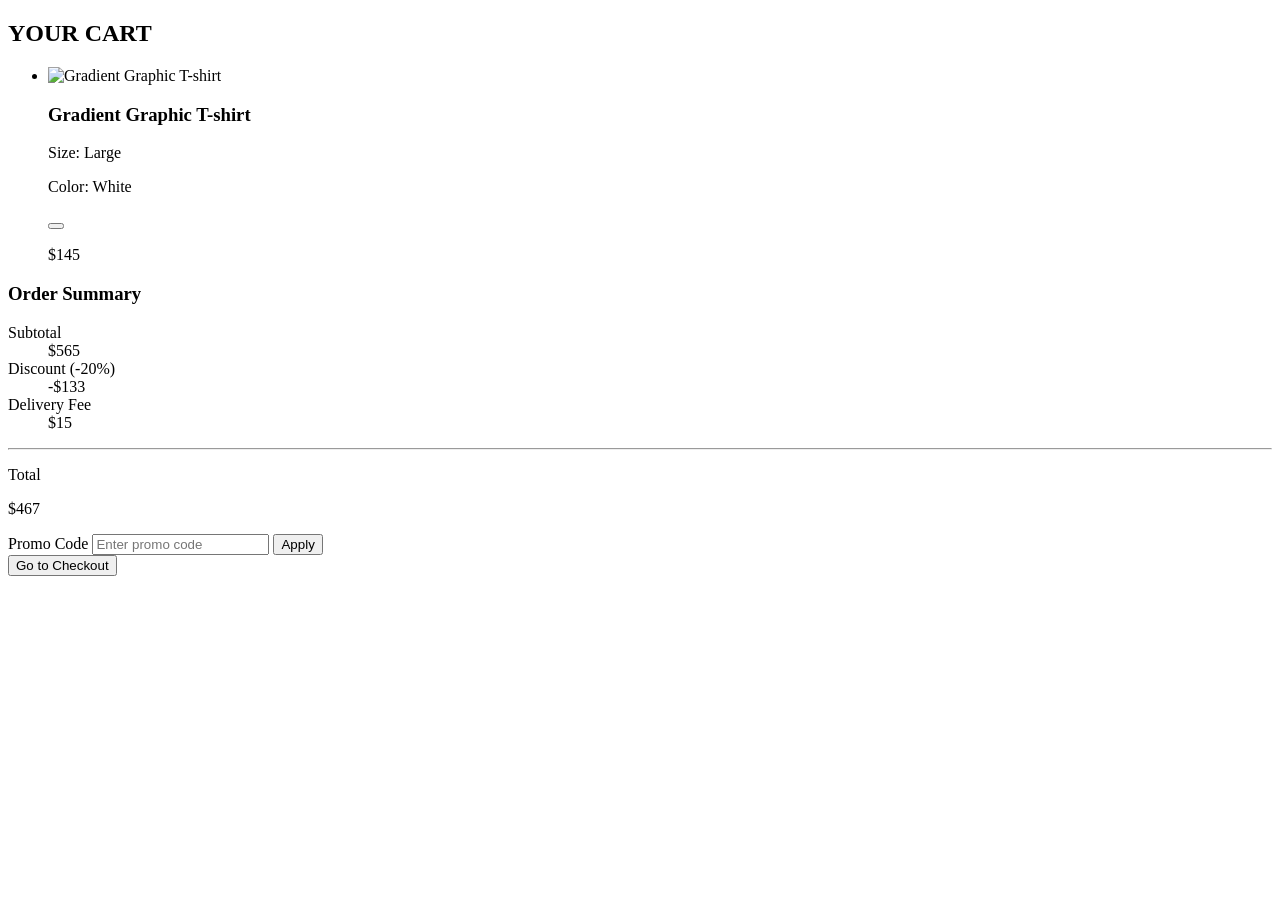
==== cart.html @ 32e9e0fa "first commit" ====
<!DOCTYPE html>
<html lang="en">
<head>
    <meta charset="UTF-8">
    <meta name="viewport" content="width=device-width, initial-scale=1.0">
    <title>Your Cart</title>
</head>

<body>
    <main>
        <h2>YOUR CART</h2>

        <div>
            <!-- Cart Items -->
            <ul>
                <li>
                    <img src="" alt="Gradient Graphic T-shirt">
                    <div>
                        <div>
                            <h3>Gradient Graphic T-shirt</h3>
                            <p>Size: Large</p>
                            <p>Color: White</p>
                        </div>
                        <button aria-label="Remove item">
                            <i class="bi bi-trash3-fill"></i>
                        </button>
                    </div>
                    <p>$145</p>
                </li>
            </ul>

            <!-- Order Summary -->
            <aside>
                <h3>Order Summary</h3>

                <dl>
                    <div>
                        <dt>Subtotal</dt>
                        <dd>$565</dd>
                    </div>
                    <div>
                        <dt>Discount (-20%)</dt>
                        <dd>-$133</dd>
                    </div>
                    <div>
                        <dt>Delivery Fee</dt>
                        <dd>$15</dd>
                    </div>
                </dl>

                <hr>

                <div>
                    <p>Total</p>
                    <p>$467</p>
                </div>

                <!-- Coupon -->
                <form>
                    <label for="coupon">Promo Code</label>
                    <input type="text" name="coupon" id="coupon" placeholder="Enter promo code">
                    <button type="submit">Apply</button>
                </form>

                <button>
                    Go to Checkout <i class="bi bi-arrow-right-short" aria-hidden="true"></i>
                </button>
            </aside>
        </div>
    </main>
</body>
</html>
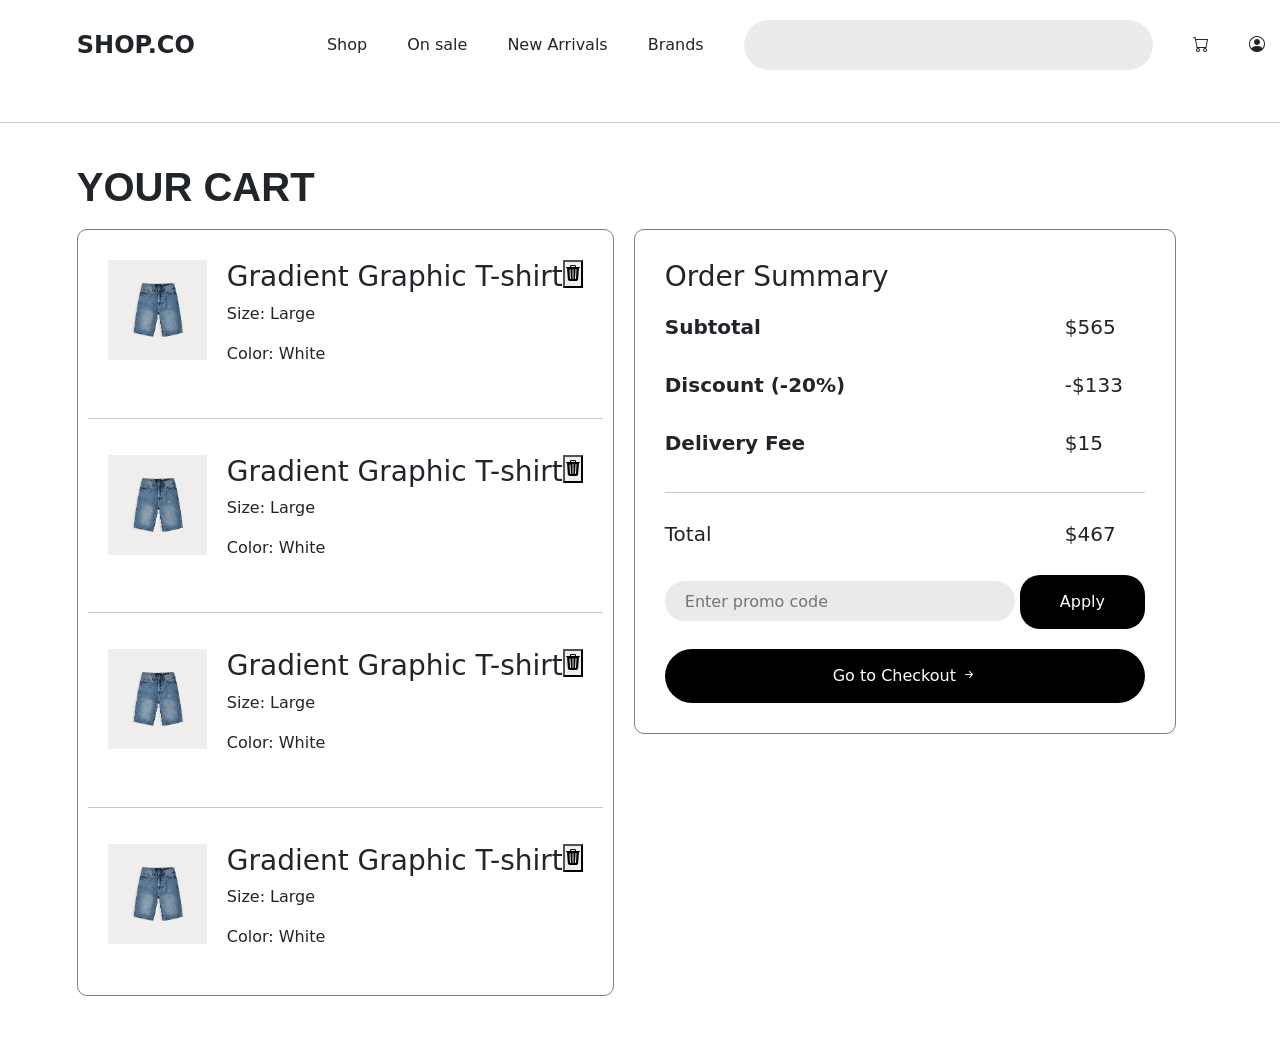
==== commit cdceb182: "Added css" ====
--- a/cart.html
+++ b/cart.html
@@ -3,70 +3,146 @@
 <head>
     <meta charset="UTF-8">
     <meta name="viewport" content="width=device-width, initial-scale=1.0">
-    <title>Your Cart</title>
+    <title>Hema-Store</title>
+    <link href="https://api.fontshare.com/v2/css?f[]=satoshi@900&display=swap" rel="stylesheet">
+    <link rel="stylesheet" href="https://cdn.jsdelivr.net/npm/bootstrap@5.3.3/dist/css/bootstrap.min.css">
+    <link rel="stylesheet" href="https://cdn.jsdelivr.net/npm/bootstrap-icons@1.13.1/font/bootstrap-icons.min.css">
+    <link rel="stylesheet" href="./styles/style.css">
+    <script src="./index.js" defer></script>
 </head>
+<body>
+    <header>
+        <nav>
+            <p>SHOP.CO<p>
+            <ul>
+                <li>Shop</li>
+                <li>On sale</li>
+                <li>New Arrivals</li>
+                <li>Brands</li>
+                <li><input type="search" name="" id="search"></li>
+                <li><i class="bi bi-cart" aria-label="Cart"></i></li>
+                <li><i class="bi bi-person-circle" aria-label="Account"></i></li>
+            </ul>
+        </nav>
+    </header>
 
-<body>
-    <main>
-        <h2>YOUR CART</h2>
+    <hr>
 
-        <div>
-            <!-- Cart Items -->
-            <ul>
-                <li>
-                    <img src="" alt="Gradient Graphic T-shirt">
-                    <div>
-                        <div>
-                            <h3>Gradient Graphic T-shirt</h3>
-                            <p>Size: Large</p>
-                            <p>Color: White</p>
+    <body>
+        <main class="cart-section">
+            <h2>YOUR CART</h2>
+
+            <div class="orders-info">
+                <ul class="orders">
+                    <li class="order-item">
+                        <img src="./assets/image 9.png" height="100px" alt="Gradient Graphic T-shirt">
+                        <div class="order-item-info">
+                            <div>
+                                <h3>Gradient Graphic T-shirt</h3>
+                                <p>Size: Large</p>
+                                <p>Color: White</p>
+                            </div>
+                            <div>
+                                <button aria-label="Remove item">
+                                    <i class="bi bi-trash3-fill"></i>
+                                </button>
+                            </div>
                         </div>
-                        <button aria-label="Remove item">
-                            <i class="bi bi-trash3-fill"></i>
+                    </li>
+
+                    <hr>
+
+                    <li class="order-item">
+                        <img src="./assets/image 9.png" height="100px" alt="Gradient Graphic T-shirt">
+                        <div class="order-item-info">
+                            <div>
+                                <h3>Gradient Graphic T-shirt</h3>
+                                <p>Size: Large</p>
+                                <p>Color: White</p>
+                            </div>
+                            <div>
+                                <button aria-label="Remove item">
+                                    <i class="bi bi-trash3-fill"></i>
+                                </button>
+                            </div>
+                        </div>
+                    </li>
+
+                    <hr>
+
+                    <li class="order-item">
+                        <img src="./assets/image 9.png" height="100px" alt="Gradient Graphic T-shirt">
+                        <div class="order-item-info">
+                            <div>
+                                <h3>Gradient Graphic T-shirt</h3>
+                                <p>Size: Large</p>
+                                <p>Color: White</p>
+                            </div>
+                            <div>
+                                <button aria-label="Remove item">
+                                    <i class="bi bi-trash3-fill"></i>
+                                </button>
+                            </div>
+                        </div>
+                    </li>
+
+                    <hr>
+
+                    <li class="order-item">
+                        <img src="./assets/image 9.png" height="100px" alt="Gradient Graphic T-shirt">
+                        <div class="order-item-info">
+                            <div>
+                                <h3>Gradient Graphic T-shirt</h3>
+                                <p>Size: Large</p>
+                                <p>Color: White</p>
+                            </div>
+                            <div>
+                                <button aria-label="Remove item">
+                                    <i class="bi bi-trash3-fill"></i>
+                                </button>
+                            </div>
+                        </div>
+                    </li>
+                </ul>
+
+                <aside>
+                    <div class="order-summary">
+                        <h3>Order Summary</h3>
+
+                        <dl>
+                            <div class="order-fee">
+                                <dt>Subtotal</dt>
+                                <dd>$565</dd>
+                            </div>
+                            <div class="order-fee">
+                                <dt>Discount (-20%)</dt>
+                                <dd>-$133</dd>
+                            </div>
+                            <div class="order-fee">
+                                <dt>Delivery Fee</dt>
+                                <dd>$15</dd>
+                            </div>
+                        </dl>
+
+                        <hr>
+
+                        <div class="order-fee">
+                            <p>Total</p>
+                            <p>$467</p>
+                        </div>
+
+                        <form class="promo-code-form">
+                            <label for="coupon" hidden>Promo Code</label>
+                            <input type="text" name="coupon" id="coupon" placeholder="Enter promo code">
+                            <button type="submit">Apply</button>
+                        </form>
+
+                        <button class="order-checkout">
+                            Go to Checkout <i class="bi bi-arrow-right-short" aria-hidden="true"></i>
                         </button>
                     </div>
-                    <p>$145</p>
-                </li>
-            </ul>
-
-            <!-- Order Summary -->
-            <aside>
-                <h3>Order Summary</h3>
-
-                <dl>
-                    <div>
-                        <dt>Subtotal</dt>
-                        <dd>$565</dd>
-                    </div>
-                    <div>
-                        <dt>Discount (-20%)</dt>
-                        <dd>-$133</dd>
-                    </div>
-                    <div>
-                        <dt>Delivery Fee</dt>
-                        <dd>$15</dd>
-                    </div>
-                </dl>
-
-                <hr>
-
-                <div>
-                    <p>Total</p>
-                    <p>$467</p>
-                </div>
-
-                <!-- Coupon -->
-                <form>
-                    <label for="coupon">Promo Code</label>
-                    <input type="text" name="coupon" id="coupon" placeholder="Enter promo code">
-                    <button type="submit">Apply</button>
-                </form>
-
-                <button>
-                    Go to Checkout <i class="bi bi-arrow-right-short" aria-hidden="true"></i>
-                </button>
-            </aside>
-        </div>
-    </main>
-</body>
+                </aside>
+            </div>
+        </main>
+    </body>
 </html>
--- a/styles/style.css
+++ b/styles/style.css
@@ -0,0 +1,723 @@
+*{
+    margin: 0px;
+    padding: 0px;
+    box-sizing: border-box;
+
+}
+
+li{
+    list-style: none;
+}
+
+a{
+    text-decoration: none;
+    color: #555;
+}
+
+a:hover{
+    text-decoration: underline;
+}
+
+.curve-edge{
+    border-radius: 10%;
+}
+
+header,.section-1, .section-2, .section-3{
+    padding-left: 6vw ;
+}
+
+nav p{
+    font-size: 1.5rem;
+    font-weight: bold;
+}
+
+nav{
+    padding: 20px 0px;
+    display: flex;
+    font-size: 1rem;
+    gap: 50px;
+    align-items: center;
+}
+
+nav ul{
+    list-style: none;
+    display: flex;
+    align-items: center;
+    gap: 40px;
+}
+
+nav a{
+    color: black;
+}
+
+nav input{
+    width: 32vw;
+    font-size: 1.2rem;
+    height: 50px;
+    padding: 0px 30px;
+    border-radius: 50px;
+    background-color: rgba(204, 204, 202, 0.4);
+    border: none;
+    outline: none;
+}
+
+nav input:focus{
+    background-color: white;
+    color: black;
+    border: 1px solid rgba(204, 204, 202, 0.4);;    
+}
+
+.section-1{
+    position: relative;  
+    background-image: url('../assets/Rectangle.png');;
+    background-size: cover;
+    background-position: center;
+    background-repeat: no-repeat;
+}
+
+.hero-iamge-star{
+    position: absolute;
+    top: 0px;
+    right: 0px;
+}
+
+h1{
+    font-size: 5rem;
+    width: 60vw;
+    font-weight: 1000;
+    line-height: 1;
+    margin-bottom: 20px;
+    letter-spacing: -3px;
+    padding-top: 70px;
+}
+
+h1,h2{
+      font-family: 'Satoshi', sans-serif;
+}
+
+.intro-p{
+    width: 600px;
+    font-size: 1.2rem;
+    color: #555;
+}
+
+.section-1 button{
+    cursor: pointer;
+    margin: 30px 0px;
+    padding: 17px 70px;
+    background-color: black;
+    color: white;
+    border-radius: 25px;
+    border: none;
+}
+
+.section-1 button:hover{
+    background-color: rgba(204, 204, 202, 0.4);
+    color: black;
+    transition: background-color 0.2s ease;
+}
+
+.hero-stats {
+    display: flex;
+    gap: 40px;
+    padding-top: 24px;
+    padding-bottom: 70px;
+}
+
+.hero-stats p {
+    font-size: 2rem;
+    font-weight: 900;
+}
+
+.hero-stats span {
+    font-size: 1rem;
+    color: #555;
+}
+
+.brands{
+    display: flex;
+    flex-wrap: wrap;
+    justify-content: center;
+    font-size: 3rem;
+    padding: 30px 0px;
+    background-color: black;
+    color: white;
+    gap: 100px;
+}
+
+.section-2, .section-3{
+    padding-right: 7rem;
+}
+
+.heading-2{
+    font-size: 2.5rem;
+    font-weight: 900;
+    text-align: center;
+    padding: 50px 0px 30px 0px;
+}
+
+.items{
+    cursor: pointer;
+    display: grid;
+    grid-template-columns: repeat(4, 1fr);
+    gap: 40px;
+}
+
+/* .translate-up:hover{
+    cursor: pointer;
+    background-color: red;
+} */
+
+.item:hover{
+    transform: translateY(-10px);
+    transition: transform 0.2s ease;
+}
+
+
+.item img{
+    padding: 20px;
+    background-color: rgba(204, 204, 202, 0.4);
+}
+
+.item p{
+    padding-top: 10px;
+    font-size: 1.3rem;
+    font-weight: 550;
+}
+
+.view-all-btn, .view-all-review-btn{
+    display: flex;
+    justify-content: center;
+    padding-top: 30px;
+}
+
+.view-all-btn button, .view-all-review-btn button{
+    cursor: pointer;
+    padding: 15px 40px;
+    border: 1px solid rgba(204, 204, 202, 0.4);
+    border-radius: 30px;
+}
+
+.view-all-btn button:hover{
+    background-color: transparent;
+}
+
+.section-4{
+    background-color: rgba(204, 204, 202, 0.4);
+    border-radius: 20px;
+    padding: 30px 50px 50px 50px;
+}
+
+.dress-style-grid{
+    display: grid;
+    grid-template-columns: repeat(3, 1fr);
+    gap: 3rem;
+    overflow: hidden;
+}
+
+.dress-style-grid div img{
+    border-radius: 20px;
+    border: none;
+}
+
+.dress-style-grid div:nth-of-type(1){
+    grid-column: 1/2;
+}
+
+.dress-style-grid div:nth-of-type(2){
+    grid-column: 2/4;
+    grid-row: 1/2;
+}
+
+.dress-style-grid div:nth-of-type(3){
+    grid-column: 1/4;
+    grid-row: 2/3;    
+}
+
+.dress-style-grid div:nth-of-type(4){
+    grid-column: 3/4;
+    grid-row: 2/3;    
+}
+
+.section-4,
+.section-5,
+.section-6,
+.item-listing-page,
+.cateegory-page,
+.cart-section{
+     margin: 40px 6vw 0px 6vw;
+}
+
+.dress-type-wrapper{
+    position: relative;
+    cursor: pointer;
+}
+
+.dress-type{
+    position: absolute;
+    font-size: 2.5rem;
+    top: 40px;
+    left: 30px;
+}
+
+.flex-in-between{
+    display: flex;
+    justify-content: space-between;
+    align-items: center;
+}
+
+.heading-3{
+    font-size: 1.7rem;
+    letter-spacing: 0.3;
+    font-weight: bolder;
+    padding: 20px;
+}
+
+.section-5,.might-also-like{
+    padding-bottom: 120px;
+}
+.section-5 button{
+    border: none;
+    background-color: transparent;
+}
+
+.section-5 button:hover{
+    border: none;
+    background-color: rgba(128, 128, 128, 0.493);
+    transition: background-color 0.5s ease;
+}
+
+.reviews, .items-2{
+    display: grid;
+    grid-template-columns: repeat(3, 1fr);
+    gap: 30px;
+}
+
+.review{
+    cursor: pointer;
+    border: 2px solid rgba(218, 218, 218, 0.562);
+    border-radius: 20px;
+    padding: 20px;
+}
+.review h3{
+    font-size: 1rem;
+    font-weight: 650px;
+}
+
+.review h3 i{
+    color: green;
+    font-size: 1rem;;
+}
+.review p{
+    font-size: 1.2rem;
+    color: #555;
+}
+
+.newsletter-section{
+    position: relative;
+}
+
+.section-6{
+    display: flex;
+    align-items: center;
+    justify-content: space-between;
+    background-color: black;
+    position: absolute;
+    color: white;
+    position: absolute;
+    top: -120px;    
+    margin-left: 40rem;
+    transform: translateX(-60%);
+    gap: 2rem;
+    z-index: 1; 
+    padding: 30px 50px;
+    border-radius: 20px;
+ 
+}
+
+.section-6 h2{
+    font-size: 2rem;
+    font-weight: 800;
+    width: 470px;
+    line-height: 1;
+}
+
+.section-6 form{
+    display: flex;
+    flex-direction: column;
+    gap: 20px;
+}
+
+.section-6 form input, 
+.section-6 form button{
+    width: 300px;
+    height: 40px;
+    border-radius: 25px;
+    border: none;
+}
+
+.section-6 form input{
+    padding: 0px 20px;
+}
+
+.section-6 form button{
+   cursor: pointer;
+}
+
+
+footer{
+    padding: 120px 6rem 0px 6rem;
+    background-color: rgba(233, 230, 230, 0.712);
+}
+
+.footer-info-section{
+    display: flex;
+    gap: 80px;
+    padding-bottom: 60px;
+}
+
+.footer-info-section p{
+    font-size: 1rem;
+    max-width: 250px;
+}
+
+.footer-info-section h3{
+    font-size: 1.2rem;;
+}
+
+.footer-info-section ul{
+    padding-left: 0px;
+}
+
+.footer-info-section ul li{
+    padding-top: 10px;
+    font-size: 1rem;
+}
+
+.socials{
+    display: flex;
+    gap: 20px;
+    font-size: 1.5rem;
+}
+
+.copyright-section{
+    display: flex;
+    justify-content: space-between;
+    align-items: center;
+    padding: 10px 0px;
+}
+.copyright-section img{
+    margin-right: 18px;
+}
+
+.copyright-section p{
+    margin: 0px;
+    font-size: 14px;
+}
+
+/*ITEM DETAILS*/
+
+.item-details-section{
+    display: flex;
+    gap: 50px;
+}
+
+.item-image{
+    display: flex;
+    gap: 20px;
+}
+
+.item-options{
+    display: flex;
+    flex-direction: column;
+    gap: 10px;
+}
+
+.heading-2b{
+    font-size: 32px;
+    font-weight: 800;
+    line-height: 1;
+}
+
+.item-price{
+    font-size: 30px;
+    font-weight: 450;
+    padding: 10px 0px;
+}
+
+.dicounted-price{
+    padding: 0px 10px;
+    color: rgb(167, 167, 167);
+}
+
+.discount-percentage{
+    background-color: rgb(235, 206, 206);
+    font-size: 20px;
+    border-radius: 20px;
+    padding: 5px 8px;
+}
+
+.item-description{
+    width: 450px;
+    padding: 10px 0px;
+}
+
+.item-color p, .item-size p{
+    font-size: 18px;
+    color: rgb(167, 167, 167);
+    padding: 0px 0px 10px 0px;
+}
+
+.item-size, .item-color,.add-to-cart{
+    margin: 20px 0px;
+}
+
+.item-size div button{
+    cursor: pointer;
+    font-size: 14px;
+    background-color: rgb(224, 222, 222);
+    color:black;
+    padding: 10px 15px;
+    border-radius: 20px;
+    border: none;
+    margin-right: 20px;
+    transition: background-color 0.4s ease;
+}
+
+.item-size div button:hover{
+    background-color: black;
+    color: white;
+}
+
+.add-to-cart{
+    display: flex;
+    gap: 20px;
+
+}
+.cart{
+    cursor: pointer;
+    background-color: rgb(224, 222, 222);
+    padding: 17px 140px;
+    border-radius: 20px;
+    border: none;
+}
+
+.cart:hover, .review-heading button:hover{
+    background-color: black;
+    color: white;
+    transition: background-color 0.4s ease;
+}
+
+.more-product-info{
+    display: grid;
+    grid-template-columns: repeat(3, 1fr);
+    margin-top: 40px;
+    padding: 10px 0px;
+    border-bottom: 1px solid gainsboro;
+}
+
+.more-product-info button{
+    color: rgb(165, 160, 160);
+    border: none;
+    height: 100%;
+    font-size: 20px;
+    background-color: transparent;
+}
+
+.review-heading{
+    margin: 20px 0px;
+    display: flex;
+    align-items: center;
+    justify-content: space-between;
+}
+
+.review-heading button{
+    cursor: pointer;
+    padding: 15px 20px; 
+    background-color: rgb(224, 222, 222);
+    margin-left: 20px;
+    border-radius: 20px;
+    border: none;
+}
+
+
+.reviews-2{
+    display: grid;
+    grid-template-columns: repeat(2, 1fr);
+    gap: 30px;
+}
+
+.review-2{
+    border: 2px solid rgba(218, 218, 218, 0.562);
+    border-radius: 20px;
+    padding: 20px;
+}
+
+.review h3{
+    font-size: 22px;
+    font-weight: 650px;
+}
+
+.review h3 i{
+    color: green;
+    font-size: 18px;
+}
+
+.review-2 p{
+    padding-top: 10px;
+    font-size: 14px;
+    color: #555;
+}
+
+
+.view-all-review-btn button:hover{
+    background-color: black;
+    color: white;
+    transition: background-color 0.5s ease;
+}
+
+.cateegory-page, .orders-info{
+    display: flex;
+}
+
+.cate-aside,.order-summary, .orders{
+    border: 1px solid grey;
+    border-radius: 10px;
+    padding: 10px;
+}
+
+.cate-section{
+    display: flex;
+    justify-content: space-between;
+    padding: 10px 0px;
+}
+
+.cate-details{
+    display: flex;
+    gap: 10px;
+}
+
+.cart-section h2{
+    font-size: 40px;
+    font-weight: 900;
+    padding: 0px 0px 10px 0px;
+}
+
+ .orders-info{
+    gap: 20px;
+}
+
+
+.orders{
+     margin-bottom: 50px;
+}
+ 
+.order-summary{
+    padding: 30px;
+}
+
+ .order-item{
+    display: flex;
+    gap: 20px;
+    padding: 20px;
+ }
+
+ .order-item-info{
+    display: flex;
+    justify-content: space-between;
+ }
+
+ .order-summary h3{
+    font-size: 28px;
+    font-weight: 600px;
+ }
+
+ .order-fee{
+    display: flex;
+    font-size: 20px;
+    gap: 200px;
+    padding: 10px 0px;
+ }
+
+  .order-fee dt, .order-fee p:nth-of-type(1){
+    width: 200px;
+  }
+
+ .promo-code-form input{
+    background-color:rgba(218, 218, 218, 0.562);
+    padding: 20px;
+    height: 40px;
+    width: 350px;
+    outline: none;
+    border-radius: 30px;
+    border: none;
+ }
+
+ .promo-code-form button{
+    padding: 15px 40px;
+    border-radius: 20px;
+    border: none;
+    background-color: black;
+    color: white;
+ }
+
+ .order-checkout{
+    width: 100%;
+    margin-top: 20px;
+    padding: 15px 0px;
+    border-radius: 30px;
+    border: none;
+    background-color: black;
+    color: white;
+ }
+
+
+
+@media (max-width: 1200px)  {
+    
+}
+
+
+
+
+
+
+
+
+
+
+
+
+
+
+
+
+
+
+
+
+
+/* .item-image{
+    display: grid;
+    grid-template-columns: 6, 1fr;
+}
+
+.item-image li:nth-of-type(1){
+    grid-row: ;
+    grid-column: ;
+}
+
+.item-image li:nth-of-type(2){
+    grid-row: ;
+    grid-column: ;
+}
+
+.item-image li:nth-of-type(3){
+    grid-row: ;
+    grid-column: ;
+}
+
+.item-image li:nth-of-type(4){
+    grid-row: ;
+    grid-column: ;
+} */
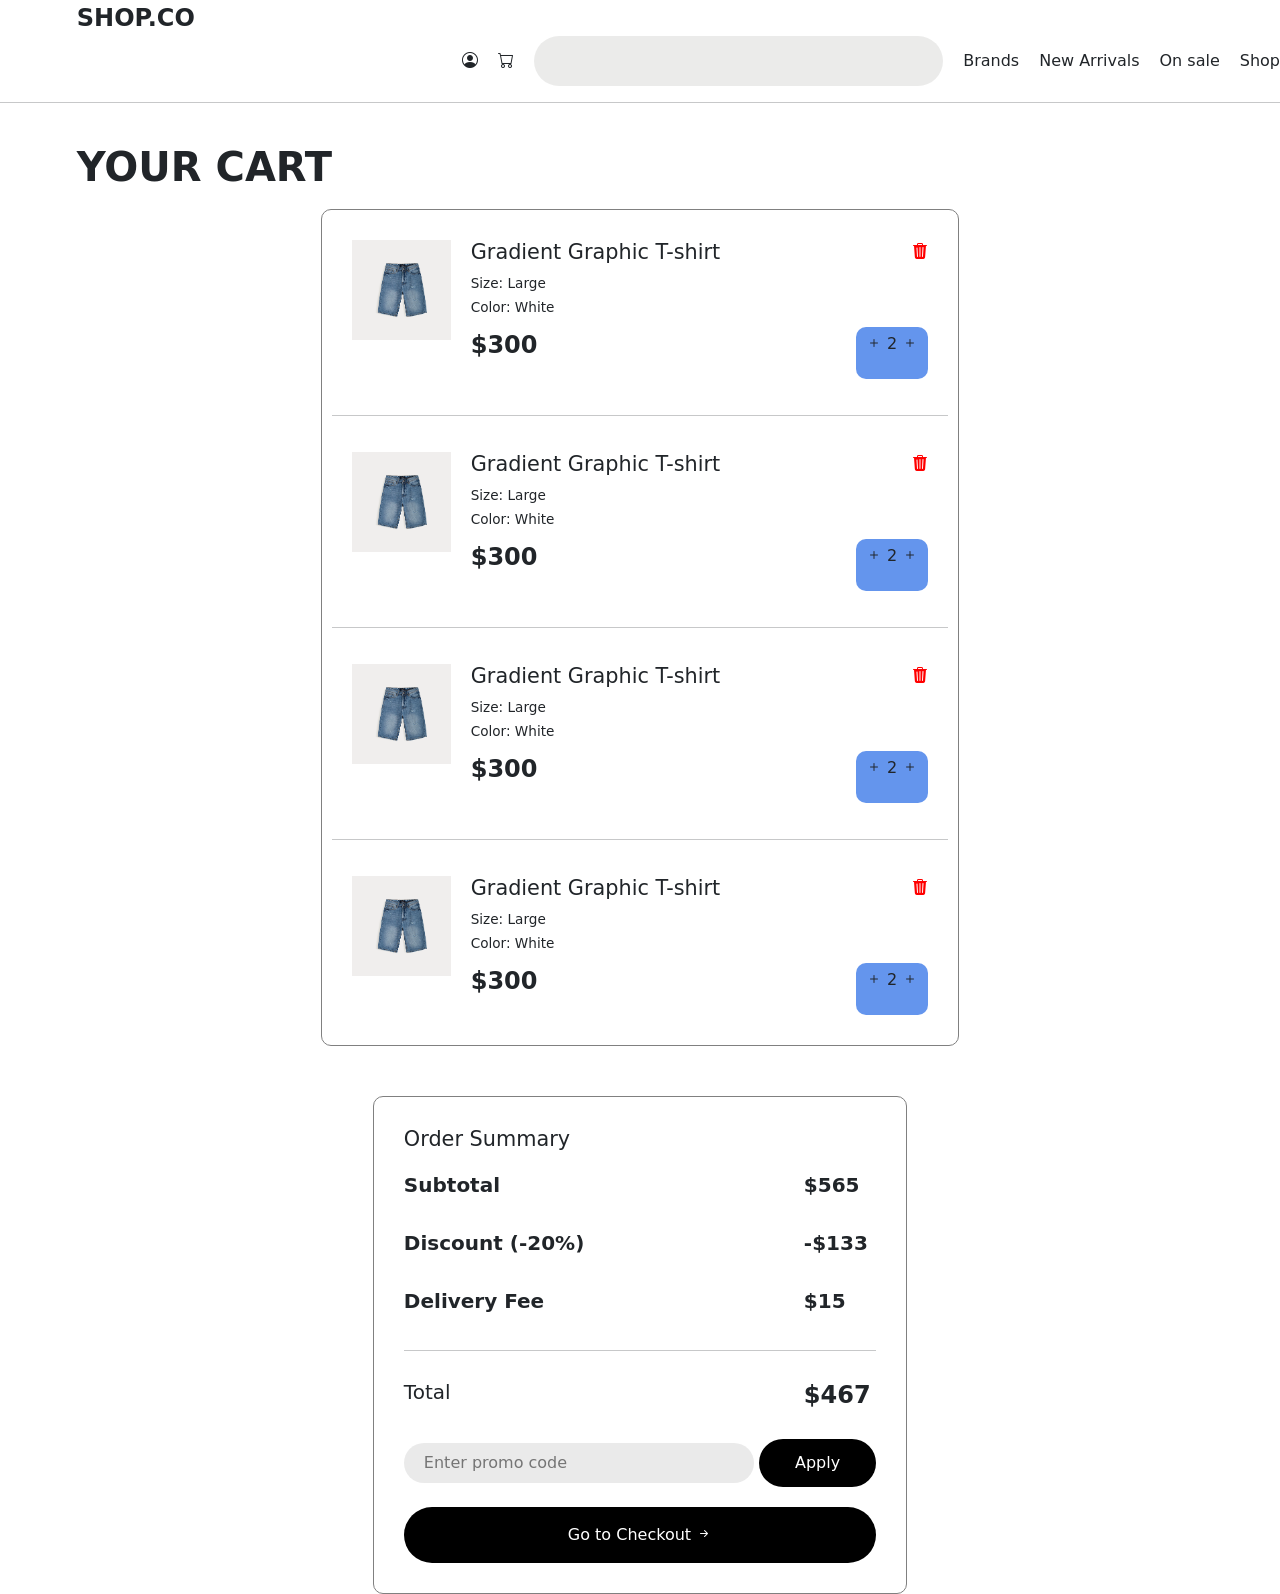
==== commit ee4e3c21: "CSS updated" ====
--- a/cart.html
+++ b/cart.html
@@ -36,16 +36,27 @@
                 <ul class="orders">
                     <li class="order-item">
                         <img src="./assets/image 9.png" height="100px" alt="Gradient Graphic T-shirt">
-                        <div class="order-item-info">
-                            <div>
-                                <h3>Gradient Graphic T-shirt</h3>
-                                <p>Size: Large</p>
-                                <p>Color: White</p>
+                        <div>
+                            <div class="order-item-info">
+                                <div>
+                                    <h3>Gradient Graphic T-shirt</h3>
+                                    <p>Size: Large</p>
+                                    <p>Color: White</p>
+                                </div>
+                                <div>
+                                    <button aria-label="Remove item" class="remove-item">
+                                        <i class="bi bi-trash3-fill"></i>
+                                    </button>
+                                </div>
                             </div>
-                            <div>
-                                <button aria-label="Remove item">
-                                    <i class="bi bi-trash3-fill"></i>
-                                </button>
+                            <div class="order-price-div">
+                                <p>$300</p>
+
+                                <div class="order-number">
+                                    <i class="bi bi-plus"></i>
+                                    <span>2</span>
+                                    <i class="bi bi-plus"></i>
+                                </div>
                             </div>
                         </div>
                     </li>
@@ -54,16 +65,27 @@
 
                     <li class="order-item">
                         <img src="./assets/image 9.png" height="100px" alt="Gradient Graphic T-shirt">
-                        <div class="order-item-info">
-                            <div>
-                                <h3>Gradient Graphic T-shirt</h3>
-                                <p>Size: Large</p>
-                                <p>Color: White</p>
+                        <div>
+                            <div class="order-item-info">
+                                <div>
+                                    <h3>Gradient Graphic T-shirt</h3>
+                                    <p>Size: Large</p>
+                                    <p>Color: White</p>
+                                </div>
+                                <div>
+                                    <button aria-label="Remove item" class="remove-item">
+                                        <i class="bi bi-trash3-fill"></i>
+                                    </button>
+                                </div>
                             </div>
-                            <div>
-                                <button aria-label="Remove item">
-                                    <i class="bi bi-trash3-fill"></i>
-                                </button>
+                            <div class="order-price-div">
+                                <p>$300</p>
+
+                                <div class="order-number">
+                                    <i class="bi bi-plus"></i>
+                                    <span>2</span>
+                                    <i class="bi bi-plus"></i>
+                                </div>
                             </div>
                         </div>
                     </li>
@@ -72,16 +94,27 @@
 
                     <li class="order-item">
                         <img src="./assets/image 9.png" height="100px" alt="Gradient Graphic T-shirt">
-                        <div class="order-item-info">
-                            <div>
-                                <h3>Gradient Graphic T-shirt</h3>
-                                <p>Size: Large</p>
-                                <p>Color: White</p>
+                        <div>
+                            <div class="order-item-info">
+                                <div>
+                                    <h3>Gradient Graphic T-shirt</h3>
+                                    <p>Size: Large</p>
+                                    <p>Color: White</p>
+                                </div>
+                                <div>
+                                    <button aria-label="Remove item" class="remove-item">
+                                        <i class="bi bi-trash3-fill"></i>
+                                    </button>
+                                </div>
                             </div>
-                            <div>
-                                <button aria-label="Remove item">
-                                    <i class="bi bi-trash3-fill"></i>
-                                </button>
+                            <div class="order-price-div">
+                                <p>$300</p>
+
+                                <div class="order-number">
+                                    <i class="bi bi-plus"></i>
+                                    <span>2</span>
+                                    <i class="bi bi-plus"></i>
+                                </div>
                             </div>
                         </div>
                     </li>
@@ -90,16 +123,27 @@
 
                     <li class="order-item">
                         <img src="./assets/image 9.png" height="100px" alt="Gradient Graphic T-shirt">
-                        <div class="order-item-info">
-                            <div>
-                                <h3>Gradient Graphic T-shirt</h3>
-                                <p>Size: Large</p>
-                                <p>Color: White</p>
+                        <div>
+                            <div class="order-item-info">
+                                <div>
+                                    <h3>Gradient Graphic T-shirt</h3>
+                                    <p>Size: Large</p>
+                                    <p>Color: White</p>
+                                </div>
+                                <div>
+                                    <button aria-label="Remove item" class="remove-item">
+                                        <i class="bi bi-trash3-fill"></i>
+                                    </button>
+                                </div>
                             </div>
-                            <div>
-                                <button aria-label="Remove item">
-                                    <i class="bi bi-trash3-fill"></i>
-                                </button>
+                            <div class="order-price-div">
+                                <p>$300</p>
+
+                                <div class="order-number">
+                                    <i class="bi bi-plus"></i>
+                                    <span>2</span>
+                                    <i class="bi bi-plus"></i>
+                                </div>
                             </div>
                         </div>
                     </li>
@@ -128,7 +172,7 @@
 
                         <div class="order-fee">
                             <p>Total</p>
-                            <p>$467</p>
+                            <p id="total-price">$467</p>
                         </div>
 
                         <form class="promo-code-form">
--- a/styles/style.css
+++ b/styles/style.css
@@ -9,6 +9,10 @@
     list-style: none;
 }
 
+ul{
+        padding-left: 0px;
+}
+
 a{
     text-decoration: none;
     color: #555;
@@ -31,26 +35,40 @@
     font-weight: bold;
 }
 
-nav{
-    padding: 20px 0px;
+.link-container{
+    padding: 20px 0px 0px 0px;
     display: flex;
     font-size: 1rem;
-    gap: 50px;
+    gap: 30px;
     align-items: center;
+}
+
+nav p{
+    margin-bottom: 0;
+    margin-right: auto;
+}
+
+#sidebar-active{
+    display: none;
+}
+
+.open-sidebar-button, .close-sidebar-button{
+    display: none;
 }
 
 nav ul{
     list-style: none;
     display: flex;
+    flex-direction: row-reverse;
     align-items: center;
-    gap: 40px;
+    gap: 20px;
 }
 
 nav a{
     color: black;
 }
 
-nav input{
+nav ul li input{
     width: 32vw;
     font-size: 1.2rem;
     height: 50px;
@@ -82,8 +100,8 @@
 }
 
 h1{
-    font-size: 5rem;
-    width: 60vw;
+    font-size: 4rem;
+    width: 50vw;
     font-weight: 1000;
     line-height: 1;
     margin-bottom: 20px;
@@ -91,9 +109,9 @@
     padding-top: 70px;
 }
 
-h1,h2{
+/* h1,h2{
       font-family: 'Satoshi', sans-serif;
-}
+} */
 
 .intro-p{
     width: 600px;
@@ -119,13 +137,14 @@
 
 .hero-stats {
     display: flex;
-    gap: 40px;
+    flex-wrap: wrap;
+    gap: 0px 40px;
     padding-top: 24px;
     padding-bottom: 70px;
 }
 
 .hero-stats p {
-    font-size: 2rem;
+    font-size: 1.5rem;
     font-weight: 900;
 }
 
@@ -142,7 +161,7 @@
     padding: 30px 0px;
     background-color: black;
     color: white;
-    gap: 100px;
+    gap: 10px 50px;
 }
 
 .section-2, .section-3{
@@ -159,8 +178,9 @@
 .items{
     cursor: pointer;
     display: grid;
-    grid-template-columns: repeat(4, 1fr);
+    grid-template-columns: repeat(auto-fill, minmax(220px, 1fr));
     gap: 40px;
+    align-items: center;
 }
 
 /* .translate-up:hover{
@@ -208,42 +228,48 @@
     padding: 30px 50px 50px 50px;
 }
 
-.dress-style-grid{
-    display: grid;
-    grid-template-columns: repeat(3, 1fr);
-    gap: 3rem;
+.dress-style-grid {
+    display: flex;
+    flex-direction: column;
+    gap: 1.5rem;
+}
+
+.dress-row {
+    display: flex;
+    gap: 1.5rem;
+    height: 250px;
+}
+
+.dress-row:nth-child(1) .dress-card:nth-child(1) { flex: 1; }
+.dress-row:nth-child(1) .dress-card:nth-child(2) { flex: 2; }
+
+.dress-row:nth-child(2) .dress-card:nth-child(1) { flex: 2; }
+.dress-row:nth-child(2) .dress-card:nth-child(2) { flex: 1; }
+
+.dress-card {
+    cursor: pointer;
+    position: relative;
+    border-radius: 20px;
     overflow: hidden;
 }
 
-.dress-style-grid div img{
-    border-radius: 20px;
-    border: none;
-}
-
-.dress-style-grid div:nth-of-type(1){
-    grid-column: 1/2;
-}
-
-.dress-style-grid div:nth-of-type(2){
-    grid-column: 2/4;
-    grid-row: 1/2;
-}
-
-.dress-style-grid div:nth-of-type(3){
-    grid-column: 1/4;
-    grid-row: 2/3;    
-}
-
-.dress-style-grid div:nth-of-type(4){
-    grid-column: 3/4;
-    grid-row: 2/3;    
+.dress-card img {
+   width: 100%;
+    height: 100%;
+    object-fit: cover;
+    display: block;
+    transition: bottom 0.4s ease;
+}
+
+.dress-card:hover img {
+    transform: scale(1.06);
 }
 
 .section-4,
 .section-5,
 .section-6,
 .item-listing-page,
-.cateegory-page,
+.category-page,
 .cart-section{
      margin: 40px 6vw 0px 6vw;
 }
@@ -260,6 +286,21 @@
     left: 30px;
 }
 
+.dress-card p {
+    position: absolute;
+    top: 1rem;
+    left: 1rem;
+    font-size: 2rem;
+    font-weight: 700;
+    color: #000;
+    margin: 0;
+    transition: bottom 0.4s ease;
+}
+
+.dress-card:hover p {
+    font-size: 2.2rem;
+}
+
 .flex-in-between{
     display: flex;
     justify-content: space-between;
@@ -274,7 +315,7 @@
 }
 
 .section-5,.might-also-like{
-    padding-bottom: 120px;
+    padding-bottom: 40px;
 }
 .section-5 button{
     border: none;
@@ -287,7 +328,7 @@
     transition: background-color 0.5s ease;
 }
 
-.reviews, .items-2{
+.reviews{
     display: grid;
     grid-template-columns: repeat(3, 1fr);
     gap: 30px;
@@ -322,23 +363,20 @@
     align-items: center;
     justify-content: space-between;
     background-color: black;
-    position: absolute;
     color: white;
-    position: absolute;
-    top: -120px;    
-    margin-left: 40rem;
-    transform: translateX(-60%);
     gap: 2rem;
     z-index: 1; 
-    padding: 30px 50px;
+    padding: 3rem 4rem;
     border-radius: 20px;
+    align-items: center;
  
 }
 
 .section-6 h2{
-    font-size: 2rem;
+    font-size: 3rem;
     font-weight: 800;
-    width: 470px;
+    width: 600px;
+    max-width: 900px;
     line-height: 1;
 }
 
@@ -366,13 +404,15 @@
 
 
 footer{
-    padding: 120px 6rem 0px 6rem;
+    padding: 40px 6rem 0px 6rem;
+    margin-top: 40px;
     background-color: rgba(233, 230, 230, 0.712);
 }
 
-.footer-info-section{
-    display: flex;
-    gap: 80px;
+.footer-info-section {
+    display: grid;
+    grid-template-columns: repeat(auto-fit, minmax(150px, 1fr));
+    gap: 40px;
     padding-bottom: 60px;
 }
 
@@ -400,12 +440,15 @@
     font-size: 1.5rem;
 }
 
-.copyright-section{
-    display: flex;
+.copyright-section {
+    display: flex;
+    flex-wrap: wrap;
     justify-content: space-between;
     align-items: center;
+    gap: 15px;
     padding: 10px 0px;
 }
+
 .copyright-section img{
     margin-right: 18px;
 }
@@ -419,18 +462,25 @@
 
 .item-details-section{
     display: flex;
+    justify-content: center;
+    flex-wrap: wrap;
     gap: 50px;
 }
 
 .item-image{
     display: flex;
-    gap: 20px;
+    gap: 0px;
 }
 
 .item-options{
     display: flex;
     flex-direction: column;
     gap: 10px;
+}
+
+.item-options{
+    height: 30%;
+    width: 30% ;
 }
 
 .heading-2b{
@@ -576,8 +626,12 @@
     transition: background-color 0.5s ease;
 }
 
-.cateegory-page, .orders-info{
-    display: flex;
+.category-page, .orders-info{
+    display: flex;
+}
+
+.category-page{
+    gap: 40px;
 }
 
 .cate-aside,.order-summary, .orders{
@@ -586,7 +640,157 @@
     padding: 10px;
 }
 
-.cate-section{
+.cate-aside{
+    padding: 25px 20px;
+    max-width: 250px;
+}
+
+.filter-header{
+    display: flex;
+    justify-content: space-between;
+}
+
+.filter-header h2{
+    font-size: 1.2rem;
+
+}
+
+.filter-categories li,
+.filter-section-header{
+    display: flex;
+    justify-content: space-between;
+}
+
+.filter-categories a{
+    color: rgb(172, 170, 170);
+}
+
+.filter-section-header button{
+    background-color: transparent;
+    border: none;
+}
+
+
+.filter-section-header h3{
+    font-size: 1rem;
+}
+
+.price-slider-track {
+    position: relative;
+    height: 4px;
+    background: #e0e0e0;
+    border-radius: 2px;
+    margin: 1rem 0;
+}
+
+input[type="range"] {
+    -webkit-appearance: none;
+    appearance: none;
+    position: absolute;
+    width: 100%;
+    height: 4px;
+    background: transparent;
+    border: none;
+    outline: none;
+    pointer-events: none;
+    top: 0;
+    left: 0;
+}
+
+input[type="range"]::-webkit-slider-runnable-track {
+    height: 4px;
+    background: transparent;
+    border-radius: 2px;
+}
+
+input[type="range"]::-moz-range-track {
+    height: 4px;
+    background: transparent;
+    border-radius: 2px;
+}
+
+input[type="range"]::-webkit-slider-thumb {
+    -webkit-appearance: none;
+    appearance: none;
+    width: 20px;
+    height: 20px;
+    border-radius: 50%;
+    background-color: #000;
+    cursor: pointer;
+    pointer-events: all;
+    margin-top: -8px;
+    border: 2px solid #fff;
+    box-shadow: 0 0 0 2px #000;
+}
+
+input[type="range"]::-moz-range-thumb {
+    width: 20px;
+    height: 20px;
+    border-radius: 50%;
+    background-color: #000;
+    cursor: pointer;
+    pointer-events: all;
+    border: 2px solid #fff;
+    box-shadow: 0 0 0 2px #000;
+}
+
+input[type="range"]::-ms-thumb {
+    width: 20px;
+    height: 20px;
+    border-radius: 50%;
+    background-color: #000;
+    cursor: pointer;
+    pointer-events: all;
+    border: 2px solid #fff;
+    box-shadow: 0 0 0 2px #000;
+}
+
+.price-labels {
+    display: flex;
+    justify-content: space-between;
+    font-size: 0.875rem;
+    font-weight: 600;
+    color: #000;
+}
+
+.color-options, .size-options{
+    margin-top: 5px;
+    display: flex;
+    flex-wrap: wrap;
+    gap: 10px;
+}
+
+.color-options button{
+    padding: 14px;
+    border: 0.5px solid #333;
+    border-radius: 50%;
+}
+
+.size-options button{
+    padding: 5px 15px;
+    font-size: 0.8rem;
+    border: none;
+    border-radius: 20px;
+}
+
+.apply-filter-btn{
+    width: 100%;
+    background-color: black;
+    color: white;
+    font-size: 0.8rem;
+    border: none;
+    border-radius: 20px;
+    margin-top: 20px;
+    padding: 10px 0px;
+}
+
+.apply-filter-btn:hover{
+    background-color: white;
+    border: 1px solid black;
+    color: black;
+}
+
+.cate-header{
     display: flex;
     justify-content: space-between;
     padding: 10px 0px;
@@ -595,6 +799,26 @@
 .cate-details{
     display: flex;
     gap: 10px;
+    flex-wrap: wrap;
+}
+
+.sort-by select{
+    border: none;
+    width: 120px;
+}
+
+.items-2{
+    cursor: pointer;
+    display: grid;
+    grid-template-columns: repeat(auto-fill, minmax(200px, 1fr));
+    gap: 30px;
+}
+
+.items-2 img{
+    width: 100%;
+    height:200px;
+    object-fit: cover;
+
 }
 
 .cart-section h2{
@@ -603,10 +827,11 @@
     padding: 0px 0px 10px 0px;
 }
 
- .orders-info{
-    gap: 20px;
-}
-
+.orders-info{
+    gap: 0px 20px;
+    flex-wrap: wrap;
+    justify-content: center;
+}
 
 .orders{
      margin-bottom: 50px;
@@ -622,15 +847,45 @@
     padding: 20px;
  }
 
- .order-item-info{
+ .order-item-info, .order-price-div{
     display: flex;
     justify-content: space-between;
+    gap: 12rem;
  }
 
- .order-summary h3{
-    font-size: 28px;
+.order-item-info h3, .order-summary h3{
+    font-size: 1.3rem;
     font-weight: 600px;
- }
+    margin-bottom: 0.5rem;
+}
+
+.order-item-info p{
+    margin-bottom: 0.2rem;
+    font-size: 0.85rem;
+}
+
+.remove-item{
+    background-color: transparent;
+    color: red;
+    border: none;
+}
+
+.order-number{
+    padding: 5px 10px;
+    border: none;
+    border-radius: 10px;
+    background-color: cornflowerblue;
+}
+
+.order-price-div{
+        margin-top: 7px;
+}
+
+.order-price-div p, #total-price{
+    align-items: center;
+    font-size: 1.5rem;
+    font-weight: 900;
+}
 
  .order-fee{
     display: flex;
@@ -642,6 +897,10 @@
   .order-fee dt, .order-fee p:nth-of-type(1){
     width: 200px;
   }
+
+    .order-fee dd{
+        font-weight: 700
+    }
 
  .promo-code-form input{
     background-color:rgba(218, 218, 218, 0.562);
@@ -654,8 +913,8 @@
  }
 
  .promo-code-form button{
-    padding: 15px 40px;
-    border-radius: 20px;
+    padding: 12px 36px;
+    border-radius: 24px;
     border: none;
     background-color: black;
     color: white;
@@ -664,19 +923,102 @@
  .order-checkout{
     width: 100%;
     margin-top: 20px;
-    padding: 15px 0px;
+    padding: 16px 0px;
     border-radius: 30px;
     border: none;
     background-color: black;
     color: white;
  }
 
-
-
-@media (max-width: 1200px)  {
-    
-}
-
+@media (min-width: 1200px) {
+    .items-2 {
+        grid-template-columns: repeat(4, 1fr);
+    }
+}
+
+@media (max-width: 1024px) {
+    .items-2{
+        grid-template-columns: repeat(2, 1fr);
+    }
+
+    /* .item:nth-of-type(4){
+        display: none;
+    } */
+}
+
+
+@media (max-width: 768px) {
+    .items-2 {
+        grid-template-columns: repeat(2, 1fr);
+    }
+
+    nav ul{
+        list-style: none;
+        display: none; 
+        flex-direction: column-reverse;
+        align-items: center;
+        justify-content: flex-end;
+        z-index: 999;
+        width: 150px;
+        font-size: 1rem;
+        top: 0px;
+        position: fixed;
+        background-color: white;
+        left: 0px;
+        height: 100vh;
+        gap: 20px;
+        padding-top: 50px;
+    }
+
+    nav ul li{
+        width: 100%;
+        padding: 5px 0px  5px 10px;
+    }
+
+    nav ul li:hover{
+        text-decoration: none;
+        background-color: gray;
+    }
+
+     nav ul li a:hover{
+        text-decoration: none;
+     }
+
+    .link-container{
+        flex-direction: column;
+    }    
+
+    h1{
+    font-size: 2rem;
+    width: 100vw;
+    font-family: Arial, Helvetica, sans-serif;
+    color: black;
+    font-weight: 1000;;
+    margin-bottom: 20px;
+    letter-spacing: 0px;
+    padding-top: 30px;
+}
+    /* .item:nth-of-type(4){
+        display: block;
+    } */
+
+.cate-aside{
+    display: none;
+}
+}
+
+@media (max-width: 480px) {
+    .items-2 {
+        grid-template-columns: repeat(2, 1fr);
+        gap: 0.75rem;
+    }
+}
+
+@media (max-width: 320px) {
+    .items-2 {
+        grid-template-columns: 1fr;
+    }
+}
 
 
 
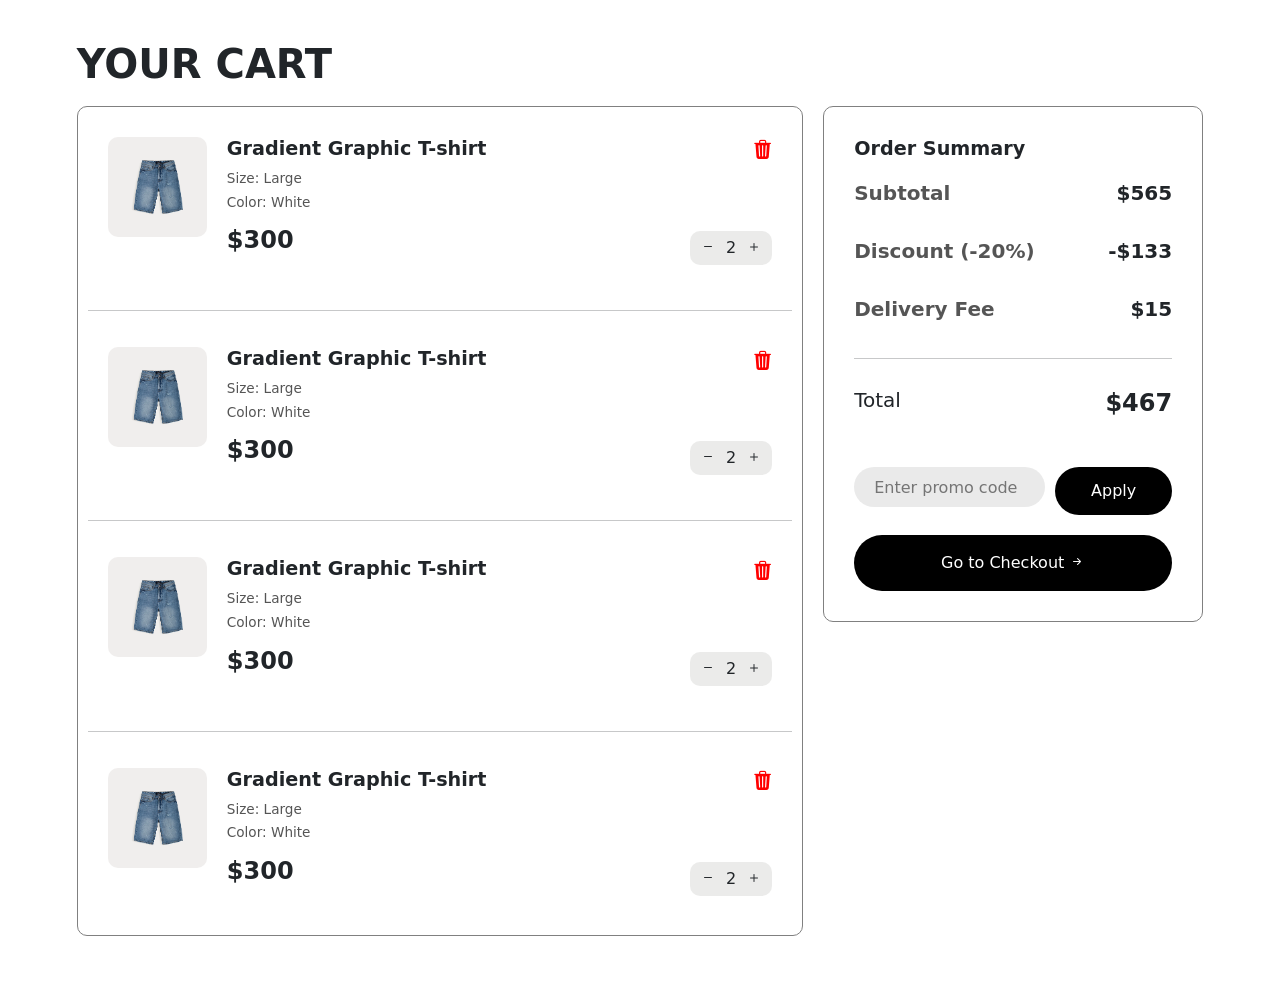
==== commit 04a0a38e: "all page css updated now mobile-responsive" ====
--- a/cart.html
+++ b/cart.html
@@ -10,24 +10,6 @@
     <link rel="stylesheet" href="./styles/style.css">
     <script src="./index.js" defer></script>
 </head>
-<body>
-    <header>
-        <nav>
-            <p>SHOP.CO<p>
-            <ul>
-                <li>Shop</li>
-                <li>On sale</li>
-                <li>New Arrivals</li>
-                <li>Brands</li>
-                <li><input type="search" name="" id="search"></li>
-                <li><i class="bi bi-cart" aria-label="Cart"></i></li>
-                <li><i class="bi bi-person-circle" aria-label="Account"></i></li>
-            </ul>
-        </nav>
-    </header>
-
-    <hr>
-
     <body>
         <main class="cart-section">
             <h2>YOUR CART</h2>
@@ -53,7 +35,7 @@
                                 <p>$300</p>
 
                                 <div class="order-number">
-                                    <i class="bi bi-plus"></i>
+                                    <i class="bi bi-dash"></i>
                                     <span>2</span>
                                     <i class="bi bi-plus"></i>
                                 </div>
@@ -82,7 +64,7 @@
                                 <p>$300</p>
 
                                 <div class="order-number">
-                                    <i class="bi bi-plus"></i>
+                                    <i class="bi bi-dash"></i>
                                     <span>2</span>
                                     <i class="bi bi-plus"></i>
                                 </div>
@@ -111,7 +93,7 @@
                                 <p>$300</p>
 
                                 <div class="order-number">
-                                    <i class="bi bi-plus"></i>
+                                    <i class="bi bi-dash"></i>
                                     <span>2</span>
                                     <i class="bi bi-plus"></i>
                                 </div>
@@ -140,7 +122,7 @@
                                 <p>$300</p>
 
                                 <div class="order-number">
-                                    <i class="bi bi-plus"></i>
+                                    <i class="bi bi-dash"></i>
                                     <span>2</span>
                                     <i class="bi bi-plus"></i>
                                 </div>
--- a/styles/style.css
+++ b/styles/style.css
@@ -1,231 +1,309 @@
-*{
-    margin: 0px;
-    padding: 0px;
+
+:root {
+    /* Colors */
+    --color-black: #000000;
+    --color-white: #ffffff;
+    --color-grey-light: rgba(204, 204, 202, 0.4);
+    --color-grey-mid: rgba(218, 218, 218, 0.562);
+    --color-grey-text: #555;
+    --color-grey-bg: rgb(224, 222, 222);
+    --color-footer-bg: rgba(233, 230, 230, 0.712);
+    --color-green: green;
+    --color-red: red;
+    --color-blue: cornflowerblue;
+    --color-discount-bg: rgb(235, 206, 206);
+    --color-muted: rgb(167, 167, 167);
+    --color-overlay: rgba(128, 128, 128, 0.493);
+
+    /* Typography */
+    --font-primary: 'Satoshi', sans-serif;
+    --font-fallback: Arial, Helvetica, sans-serif;
+    --font-size-xs: 0.8rem;
+    --font-size-sm: 1rem;
+    --font-size-md: 1.2rem;
+    --font-size-lg: 1.5rem;
+    --font-size-xl: 2rem;
+    --font-size-2xl: 2.5rem;
+    --font-size-3xl: 3rem;
+    --font-size-4xl: 4rem;
+    --font-weight-normal: 400;
+    --font-weight-medium: 550;
+    --font-weight-bold: 700;
+    --font-weight-black: 900;
+
+    /* Spacing */
+    --space-xs: 5px;
+    --space-sm: 10px;
+    --space-md: 20px;
+    --space-lg: 30px;
+    --space-xl: 40px;
+    --space-2xl: 50px;
+    --space-3xl: 70px;
+
+    /* Layout */
+    --padding-page: 6vw;
+    --border-radius-sm: 10px;
+    --border-radius-md: 20px;
+    --border-radius-lg: 25px;
+    --border-radius-full: 50px;
+
+    /* Transitions */
+    --transition-fast: 0.2s ease;
+    --transition-mid: 0.4s ease;
+    --transition-slow: 0.5s ease;
+
+    /* Borders */
+    --border-light: 1px solid var(--color-grey-light);
+    --border-mid: 2px solid var(--color-grey-mid);
+    --border-dark: 1px solid var(--color-black);
+}
+
+* {
+    margin: 0;
+    padding: 0;
     box-sizing: border-box;
-
-}
-
-li{
+}
+
+li {
     list-style: none;
 }
 
-ul{
-        padding-left: 0px;
-}
-
-a{
+ul {
+    padding-left: 0;
+}
+
+a {
     text-decoration: none;
-    color: #555;
-}
-
-a:hover{
+    color: var(--color-grey-text);
+}
+
+a:hover {
     text-decoration: underline;
 }
 
-.curve-edge{
+.curve-edge {
     border-radius: 10%;
 }
 
-header,.section-1, .section-2, .section-3{
-    padding-left: 6vw ;
-}
-
-nav p{
-    font-size: 1.5rem;
+header,
+.section-1,
+.section-2,
+.section-3 {
+    padding-left: var(--padding-page);
+}
+
+nav p {
+    font-size: var(--font-size-lg);
     font-weight: bold;
-}
-
-.link-container{
-    padding: 20px 0px 0px 0px;
-    display: flex;
-    font-size: 1rem;
-    gap: 30px;
-    align-items: center;
-}
-
-nav p{
     margin-bottom: 0;
     margin-right: auto;
 }
 
-#sidebar-active{
+.link-container {
+    padding: var(--space-md) 0 0 0;
+    display: flex;
+    font-size: var(--font-size-sm);
+    gap: var(--space-lg);
+    align-items: center;
+}
+
+#sidebar-active {
     display: none;
 }
 
-.open-sidebar-button, .close-sidebar-button{
+.open-sidebar-button,
+.close-sidebar-button {
     display: none;
-}
-
-nav ul{
+    cursor: pointer;
+}
+
+nav ul {
     list-style: none;
     display: flex;
-    flex-direction: row-reverse;
+    margin-left: auto;
     align-items: center;
-    gap: 20px;
-}
-
-nav a{
-    color: black;
-}
-
-nav ul li input{
+    justify-content: flex-end;
+    gap: var(--space-md);
+}
+
+nav a {
+    color: var(--color-black);
+}
+
+.gap{
+    display: none;
+}
+
+nav ul li input {
     width: 32vw;
-    font-size: 1.2rem;
+    font-size: var(--font-size-md);
     height: 50px;
-    padding: 0px 30px;
-    border-radius: 50px;
-    background-color: rgba(204, 204, 202, 0.4);
+    padding: 0 var(--space-lg);
+    border-radius: var(--border-radius-full);
+    background-color: var(--color-grey-light);
     border: none;
     outline: none;
 }
 
-nav input:focus{
-    background-color: white;
-    color: black;
-    border: 1px solid rgba(204, 204, 202, 0.4);;    
-}
-
-.section-1{
-    position: relative;  
-    background-image: url('../assets/Rectangle.png');;
+nav input:focus {
+    background-color: var(--color-white);
+    color: var(--color-black);
+    border: var(--border-light);
+}
+
+.section-1 {
+    position: relative;
+    background-image: url('../assets/Rectangle.png');
     background-size: cover;
     background-position: center;
     background-repeat: no-repeat;
-}
-
-.hero-iamge-star{
+    overflow: hidden;
+}
+
+.hero-iamge-star {
     position: absolute;
-    top: 0px;
-    right: 0px;
-}
-
-h1{
-    font-size: 4rem;
-    width: 50vw;
+    top: 0;
+    right: 0;
+}
+
+h1 {
+    font-size: var(--font-size-4xl);
+    max-width: 700px;
+    width: 100%;
     font-weight: 1000;
     line-height: 1;
-    margin-bottom: 20px;
+    margin-bottom: var(--space-md);
     letter-spacing: -3px;
-    padding-top: 70px;
-}
-
-/* h1,h2{
-      font-family: 'Satoshi', sans-serif;
-} */
-
-.intro-p{
-    width: 600px;
-    font-size: 1.2rem;
-    color: #555;
-}
-
-.section-1 button{
-    cursor: pointer;
-    margin: 30px 0px;
-    padding: 17px 70px;
-    background-color: black;
-    color: white;
-    border-radius: 25px;
-    border: none;
-}
-
-.section-1 button:hover{
-    background-color: rgba(204, 204, 202, 0.4);
-    color: black;
-    transition: background-color 0.2s ease;
+    padding-top: var(--space-3xl);
+}
+
+.intro-p {
+    max-width: 600px;
+    width: 100%;
+    font-size: var(--font-size-md);
+    color: var(--color-grey-text);
+}
+
+.section-1 button {
+    cursor: pointer;
+    margin: var(--space-lg) 0;
+    padding: 17px var(--space-3xl);
+    background-color: var(--color-black);
+    color: var(--color-white);
+    border-radius: var(--border-radius-lg);
+    border: none;
+}
+
+.section-1 button:hover {
+    background-color: var(--color-grey-light);
+    color: var(--color-black);
+    transition: background-color var(--transition-fast);
 }
 
 .hero-stats {
     display: flex;
     flex-wrap: wrap;
-    gap: 0px 40px;
+    gap: 0 var(--space-xl);
     padding-top: 24px;
-    padding-bottom: 70px;
+    padding-bottom: var(--space-3xl);
 }
 
 .hero-stats p {
-    font-size: 1.5rem;
-    font-weight: 900;
+    font-size: var(--font-size-lg);
+    font-weight: var(--font-weight-black);
 }
 
 .hero-stats span {
-    font-size: 1rem;
-    color: #555;
-}
-
-.brands{
+    font-size: var(--font-size-sm);
+    color: var(--color-grey-text);
+}
+
+.brands {
     display: flex;
     flex-wrap: wrap;
     justify-content: center;
-    font-size: 3rem;
-    padding: 30px 0px;
-    background-color: black;
-    color: white;
-    gap: 10px 50px;
-}
-
-.section-2, .section-3{
-    padding-right: 7rem;
-}
-
-.heading-2{
-    font-size: 2.5rem;
-    font-weight: 900;
+    font-size: var(--font-size-3xl);
+    padding: var(--space-lg) var(--space-md);
+    background-color: var(--color-black);
+    color: var(--color-white);
+    gap: var(--space-sm) var(--space-2xl);
+}
+
+.section-2,
+.section-3, header{
+    padding-right: var(--padding-page);
+}
+
+.heading-2 {
+    font-size: var(--font-size-2xl);
+    font-weight: var(--font-weight-black);
     text-align: center;
-    padding: 50px 0px 30px 0px;
-}
-
-.items{
+    padding: var(--space-2xl) 0 var(--space-lg) 0;
+}
+
+.items {
     cursor: pointer;
     display: grid;
-    grid-template-columns: repeat(auto-fill, minmax(220px, 1fr));
-    gap: 40px;
-    align-items: center;
-}
-
-/* .translate-up:hover{
-    cursor: pointer;
-    background-color: red;
-} */
-
-.item:hover{
+    grid-template-columns: repeat(auto-fill, minmax(220px, 450px));
+    height: auto;
+    gap: var(--space-xl);
+    align-items: start;
+    justify-content: center;
+}
+
+.item:hover {
     transform: translateY(-10px);
-    transition: transform 0.2s ease;
-}
-
-
-.item img{
-    padding: 20px;
-    background-color: rgba(204, 204, 202, 0.4);
-}
-
-.item p{
-    padding-top: 10px;
-    font-size: 1.3rem;
-    font-weight: 550;
-}
-
-.view-all-btn, .view-all-review-btn{
+    transition: transform var(--transition-fast);
+}
+
+.items-2 .item img {
+    width: 100%;
+    height: auto;
+    object-fit: cover;
+    padding: 0;
+    border-radius: var(--border-radius-sm);
+}
+
+.item img {
+    object-fit: cover;
+    padding: var(--space-md);
+    background-color: var(--color-grey-light);
+    display: block;
+}
+
+.item p {
+    padding-top: var(--space-sm);
+    font-size: var(--font-size-md);
+    font-weight: var(--font-weight-medium);
+}
+
+.view-all-btn,
+.view-all-review-btn {
     display: flex;
     justify-content: center;
-    padding-top: 30px;
-}
-
-.view-all-btn button, .view-all-review-btn button{
-    cursor: pointer;
-    padding: 15px 40px;
-    border: 1px solid rgba(204, 204, 202, 0.4);
-    border-radius: 30px;
-}
-
-.view-all-btn button:hover{
+    padding-top: var(--space-lg);
+}
+
+.view-all-btn button,
+.view-all-review-btn button {
+    cursor: pointer;
+    padding: 15px var(--space-xl);
+    border: var(--border-light);
+    border-radius: var(--space-lg);
     background-color: transparent;
 }
 
-.section-4{
-    background-color: rgba(204, 204, 202, 0.4);
-    border-radius: 20px;
-    padding: 30px 50px 50px 50px;
+.view-all-btn button:hover,
+.view-all-review-btn button:hover {
+    background-color: var(--color-black);
+    color: var(--color-white);
+    transition: background-color var(--transition-slow);
+}
+
+.section-4 {
+    background-color: var(--color-grey-light);
+    border-radius: var(--border-radius-md);
+    padding: var(--space-lg) var(--space-2xl) var(--space-2xl) var(--space-2xl);
 }
 
 .dress-style-grid {
@@ -242,27 +320,42 @@
 
 .dress-row:nth-child(1) .dress-card:nth-child(1) { flex: 1; }
 .dress-row:nth-child(1) .dress-card:nth-child(2) { flex: 2; }
-
 .dress-row:nth-child(2) .dress-card:nth-child(1) { flex: 2; }
 .dress-row:nth-child(2) .dress-card:nth-child(2) { flex: 1; }
 
 .dress-card {
     cursor: pointer;
     position: relative;
-    border-radius: 20px;
+    border-radius: var(--border-radius-md);
     overflow: hidden;
 }
 
 .dress-card img {
-   width: 100%;
+    width: 100%;
     height: 100%;
     object-fit: cover;
     display: block;
-    transition: bottom 0.4s ease;
+    transition: transform var(--transition-mid), filter var(--transition-mid);
 }
 
 .dress-card:hover img {
     transform: scale(1.06);
+    filter: brightness(0.75);
+}
+
+.dress-card p {
+    position: absolute;
+    top: 1rem;
+    left: 1rem;
+    font-size: var(--font-size-xl);
+    font-weight: var(--font-weight-bold);
+    color: var(--color-black);
+    margin: 0;
+    transition: color var(--transition-fast);
+}
+
+.dress-card:hover p {
+    color: var(--color-white);
 }
 
 .section-4,
@@ -270,174 +363,173 @@
 .section-6,
 .item-listing-page,
 .category-page,
-.cart-section{
-     margin: 40px 6vw 0px 6vw;
-}
-
-.dress-type-wrapper{
-    position: relative;
-    cursor: pointer;
-}
-
-.dress-type{
-    position: absolute;
-    font-size: 2.5rem;
-    top: 40px;
-    left: 30px;
-}
-
-.dress-card p {
-    position: absolute;
-    top: 1rem;
-    left: 1rem;
-    font-size: 2rem;
-    font-weight: 700;
-    color: #000;
-    margin: 0;
-    transition: bottom 0.4s ease;
-}
-
-.dress-card:hover p {
-    font-size: 2.2rem;
-}
-
-.flex-in-between{
+.cart-section {
+    margin: var(--space-xl) var(--padding-page) 0 var(--padding-page);
+}
+
+.flex-in-between {
     display: flex;
     justify-content: space-between;
     align-items: center;
 }
 
-.heading-3{
-    font-size: 1.7rem;
-    letter-spacing: 0.3;
-    font-weight: bolder;
-    padding: 20px;
-}
-
-.section-5,.might-also-like{
-    padding-bottom: 40px;
-}
-.section-5 button{
+.heading-3 {
+    font-size: var(--font-size-lg);
+    letter-spacing: 0.3px;
+    font-weight: var(--font-weight-black);
+    padding: var(--space-md);
+}
+
+.section-5,
+.might-also-like {
+    padding-bottom: var(--space-xl);
+}
+
+.section-5 button {
     border: none;
     background-color: transparent;
-}
-
-.section-5 button:hover{
-    border: none;
-    background-color: rgba(128, 128, 128, 0.493);
-    transition: background-color 0.5s ease;
-}
-
-.reviews{
+    cursor: pointer;
+}
+
+.section-5 button:hover {
+    background-color: var(--color-overlay);
+    transition: background-color var(--transition-slow);
+}
+
+.reviews {
     display: grid;
-    grid-template-columns: repeat(3, 1fr);
-    gap: 30px;
-}
-
-.review{
-    cursor: pointer;
-    border: 2px solid rgba(218, 218, 218, 0.562);
-    border-radius: 20px;
-    padding: 20px;
-}
-.review h3{
-    font-size: 1rem;
-    font-weight: 650px;
-}
-
-.review h3 i{
-    color: green;
-    font-size: 1rem;;
-}
-.review p{
-    font-size: 1.2rem;
-    color: #555;
-}
-
-.newsletter-section{
+    grid-template-columns: repeat(auto-fit, minmax(250px, 1fr));
+    gap: var(--space-lg);
+}
+
+.review {
+    cursor: pointer;
+    border: var(--border-mid);
+    border-radius: var(--border-radius-md);
+    padding: var(--space-md);
+}
+
+.review h3 {
+    font-size: var(--font-size-sm);
+    font-weight: var(--font-weight-bold);
+}
+
+.review h3 i {
+    color: var(--color-green);
+    font-size: var(--font-size-sm);
+}
+
+.review-heading div button:nth-child(2),
+.review-heading div button:nth-child(3){
+    display: none;
+}
+
+.review p {
+    font-size: var(--font-size-md);
+    color: var(--color-grey-text);
+    padding-top: var(--space-sm);
+}
+
+/* =============================================
+   SECTION 6 — NEWSLETTER
+   ============================================= */
+.newsletter-section {
     position: relative;
 }
 
-.section-6{
-    display: flex;
+.section-6 {
+    display: flex;
+    flex-wrap: wrap;
     align-items: center;
     justify-content: space-between;
-    background-color: black;
-    color: white;
+    background-color: var(--color-black);
+    color: var(--color-white);
     gap: 2rem;
-    z-index: 1; 
+    z-index: 1;
     padding: 3rem 4rem;
-    border-radius: 20px;
-    align-items: center;
- 
-}
-
-.section-6 h2{
-    font-size: 3rem;
+    border-radius: var(--border-radius-md);
+}
+
+.section-6 h2 {
+    font-size: var(--font-size-3xl);
     font-weight: 800;
-    width: 600px;
-    max-width: 900px;
+    max-width: 550px;
     line-height: 1;
 }
 
-.section-6 form{
+.section-6 form {
     display: flex;
     flex-direction: column;
-    gap: 20px;
-}
-
-.section-6 form input, 
-.section-6 form button{
+    gap: var(--space-md);
+}
+
+.section-6 form input,
+.section-6 form button {
     width: 300px;
     height: 40px;
-    border-radius: 25px;
-    border: none;
-}
-
-.section-6 form input{
-    padding: 0px 20px;
-}
-
-.section-6 form button{
-   cursor: pointer;
-}
-
-
-footer{
-    padding: 40px 6rem 0px 6rem;
-    margin-top: 40px;
-    background-color: rgba(233, 230, 230, 0.712);
+    border-radius: var(--border-radius-lg);
+    border: none;
+}
+
+.section-6 form input {
+    padding: 0 var(--space-md);
+}
+
+.section-6 form button {
+    cursor: pointer;
+    background-color: var(--color-white);
+    color: var(--color-black);
+    font-weight: var(--font-weight-bold);
+}
+
+.section-6 form button:hover {
+    background-color: var(--color-grey-light);
+    transition: background-color var(--transition-fast);
+}
+
+/* =============================================
+   FOOTER
+   ============================================= */
+footer {
+    padding: var(--space-xl) var(--padding-page) 0 var(--padding-page);
+    margin-top: var(--space-xl);
+    background-color: var(--color-footer-bg);
 }
 
 .footer-info-section {
-    display: grid;
-    grid-template-columns: repeat(auto-fit, minmax(150px, 1fr));
-    gap: 40px;
+    display: flex;
+    gap: var(--space-xl);
+    justify-content: space-between;
     padding-bottom: 60px;
 }
 
-.footer-info-section p{
-    font-size: 1rem;
+.footer-info-section p {
+    font-size: var(--font-size-sm);
     max-width: 250px;
 }
 
-.footer-info-section h3{
-    font-size: 1.2rem;;
-}
-
-.footer-info-section ul{
-    padding-left: 0px;
-}
-
-.footer-info-section ul li{
-    padding-top: 10px;
-    font-size: 1rem;
-}
-
-.socials{
-    display: flex;
-    gap: 20px;
-    font-size: 1.5rem;
+.footer-info-section h3 {
+    font-size: var(--font-size-md);
+    margin-bottom: var(--space-sm);
+}
+
+.footer-info-section ul li {
+    padding-top: var(--space-sm);
+    font-size: var(--font-size-sm);
+}
+
+.socials {
+    display: flex;
+    gap: var(--space-md);
+    font-size: var(--font-size-lg);
+    margin-top: var(--space-md);
+}
+
+.footer-links{
+    display: flex;
+    justify-content: space-between;
+    gap: 50px;
+    flex-wrap: wrap;
 }
 
 .copyright-section {
@@ -445,234 +537,292 @@
     flex-wrap: wrap;
     justify-content: space-between;
     align-items: center;
-    gap: 15px;
-    padding: 10px 0px;
-}
-
-.copyright-section img{
+    gap: var(--space-sm);
+    padding: var(--space-sm) 0;
+}
+
+.copyright-section img {
     margin-right: 18px;
 }
 
-.copyright-section p{
-    margin: 0px;
+.copyright-section p {
+    margin: 0;
     font-size: 14px;
 }
 
-/*ITEM DETAILS*/
-
-.item-details-section{
+/* =============================================
+   ITEM DETAILS PAGE
+   ============================================= */
+.item-details-section {
     display: flex;
     justify-content: center;
     flex-wrap: wrap;
-    gap: 50px;
-}
-
-.item-image{
-    display: flex;
-    gap: 0px;
-}
-
-.item-options{
-    display: flex;
+    gap: var(--space-2xl);
+}
+
+.item-image {
+    display: flex;
+}
+
+.item-options {
+    display: flex;
+    width: 30%;
     flex-direction: column;
-    gap: 10px;
-}
-
-.item-options{
-    height: 30%;
-    width: 30% ;
-}
-
-.heading-2b{
+    gap: var(--space-sm);
+}
+
+.item-options img {
+    border-radius: var(--border-radius-sm);
+    object-fit: cover;
+}
+
+.heading-2b {
     font-size: 32px;
     font-weight: 800;
     line-height: 1;
 }
 
-.item-price{
-    font-size: 30px;
-    font-weight: 450;
-    padding: 10px 0px;
-}
-
-.dicounted-price{
-    padding: 0px 10px;
-    color: rgb(167, 167, 167);
-}
-
-.discount-percentage{
-    background-color: rgb(235, 206, 206);
-    font-size: 20px;
-    border-radius: 20px;
-    padding: 5px 8px;
-}
-
-.item-description{
-    width: 450px;
-    padding: 10px 0px;
-}
-
-.item-color p, .item-size p{
+.item-price {
+    font-size: var(--space-lg);
+    font-weight: var(--font-weight-normal);
+    padding: var(--space-sm) 0;
+}
+
+.dicounted-price {
+    padding: 0 var(--space-sm);
+    color: var(--color-muted);
+}
+
+.discount-percentage {
+    background-color: var(--color-discount-bg);
+    font-size: var(--space-md);
+    border-radius: var(--border-radius-md);
+    padding: var(--space-xs) 8px;
+}
+
+.item-description {
+    max-width: 450px;
+    width: 100%;
+    padding: var(--space-sm) 0;
+    color: var(--color-grey-text);
+}
+
+.item-color p,
+.item-size p {
     font-size: 18px;
-    color: rgb(167, 167, 167);
-    padding: 0px 0px 10px 0px;
-}
-
-.item-size, .item-color,.add-to-cart{
-    margin: 20px 0px;
-}
-
-.item-size div button{
+    color: var(--color-muted);
+    padding: 0 0 var(--space-sm) 0;
+}
+
+.item-size,
+.item-color,
+.add-to-cart {
+    margin: var(--space-md) 0;
+}
+
+.item-size div button {
     cursor: pointer;
     font-size: 14px;
-    background-color: rgb(224, 222, 222);
-    color:black;
-    padding: 10px 15px;
-    border-radius: 20px;
-    border: none;
-    margin-right: 20px;
-    transition: background-color 0.4s ease;
-}
-
-.item-size div button:hover{
-    background-color: black;
-    color: white;
-}
-
-.add-to-cart{
-    display: flex;
-    gap: 20px;
-
-}
-.cart{
-    cursor: pointer;
-    background-color: rgb(224, 222, 222);
+    background-color: var(--color-grey-bg);
+    color: var(--color-black);
+    padding: var(--space-sm) 15px;
+    border-radius: var(--border-radius-md);
+    border: none;
+    margin-right: var(--space-md);
+    transition: background-color var(--transition-mid);
+}
+
+.item-size div button:hover {
+    background-color: var(--color-black);
+    color: var(--color-white);
+}
+
+.add-to-cart {
+    display: flex;
+    gap: var(--space-md);
+}
+
+.cart {
+    cursor: pointer;
+    background-color: var(--color-grey-bg);
     padding: 17px 140px;
-    border-radius: 20px;
-    border: none;
-}
-
-.cart:hover, .review-heading button:hover{
-    background-color: black;
-    color: white;
-    transition: background-color 0.4s ease;
-}
-
-.more-product-info{
+    border-radius: var(--border-radius-md);
+    border: none;
+    transition: background-color var(--transition-mid);
+}
+
+.cart:hover {
+    background-color: var(--color-black);
+    color: var(--color-white);
+}
+
+.more-product-info {
     display: grid;
     grid-template-columns: repeat(3, 1fr);
-    margin-top: 40px;
-    padding: 10px 0px;
-    border-bottom: 1px solid gainsboro;
-}
-
-.more-product-info button{
+    margin-top: var(--space-xl);
+    padding: var(--space-sm) 0;
+    border-bottom: var(--border-light);
+}
+
+.more-product-info button {
     color: rgb(165, 160, 160);
     border: none;
     height: 100%;
-    font-size: 20px;
+    font-size: var(--space-md);
     background-color: transparent;
-}
-
-.review-heading{
-    margin: 20px 0px;
+    cursor: pointer;
+    padding: var(--space-sm) 0;
+}
+
+.more-product-info button:hover {
+    color: var(--color-black);
+    border-bottom: 2px solid var(--color-black);
+    transition: color var(--transition-fast);
+}
+
+.review-heading {
+    margin: var(--space-md) 0;
     display: flex;
     align-items: center;
     justify-content: space-between;
 }
 
-.review-heading button{
-    cursor: pointer;
-    padding: 15px 20px; 
-    background-color: rgb(224, 222, 222);
-    margin-left: 20px;
-    border-radius: 20px;
-    border: none;
-}
-
-
-.reviews-2{
+.review-heading button {
+    cursor: pointer;
+    padding: 15px var(--space-md);
+    background-color: var(--color-grey-bg);
+    margin-left: var(--space-md);
+    border-radius: var(--border-radius-md);
+    border: none;
+    transition: background-color var(--transition-mid);
+}
+
+.review-heading button:hover {
+    background-color: var(--color-black);
+    color: var(--color-white);
+}
+
+.reviews-2 {
     display: grid;
-    grid-template-columns: repeat(2, 1fr);
-    gap: 30px;
-}
-
-.review-2{
-    border: 2px solid rgba(218, 218, 218, 0.562);
-    border-radius: 20px;
-    padding: 20px;
-}
-
-.review h3{
+    grid-template-columns: repeat(auto-fit, minmax(280px, 1fr));
+    gap: var(--space-lg);
+}
+
+.review-2 {
+    border: var(--border-mid);
+    border-radius: var(--border-radius-md);
+    padding: var(--space-md);
+}
+
+.review-2 h3 {
     font-size: 22px;
-    font-weight: 650px;
-}
-
-.review h3 i{
-    color: green;
+    font-weight: var(--font-weight-bold);
+}
+
+.review-2 h3 i {
+    color: var(--color-green);
     font-size: 18px;
 }
 
-.review-2 p{
-    padding-top: 10px;
+.review-2 p {
+    padding-top: var(--space-sm);
     font-size: 14px;
-    color: #555;
-}
-
-
-.view-all-review-btn button:hover{
-    background-color: black;
-    color: white;
-    transition: background-color 0.5s ease;
-}
-
-.category-page, .orders-info{
-    display: flex;
-}
-
-.category-page{
-    gap: 40px;
-}
-
-.cate-aside,.order-summary, .orders{
+    color: var(--color-grey-text);
+}
+
+/* =============================================
+   CATEGORY PAGE
+   ============================================= */
+.category-page {
+    display: flex;
+    gap: var(--space-xl);
+    align-items: flex-start;
+}
+
+.cate-aside {
     border: 1px solid grey;
-    border-radius: 10px;
-    padding: 10px;
-}
-
-.cate-aside{
-    padding: 25px 20px;
-    max-width: 250px;
-}
-
-.filter-header{
+    border-radius: var(--space-sm);
+    padding: 25px var(--space-md);
+    width: 250px;
+    min-width: 250px;
+}
+
+.filter-header {
     display: flex;
     justify-content: space-between;
-}
-
-.filter-header h2{
-    font-size: 1.2rem;
-
-}
-
-.filter-categories li,
-.filter-section-header{
+    align-items: center;
+}
+
+.filter-header h2 {
+    font-size: var(--font-size-md);
+}
+
+.filter-categories li {
     display: flex;
     justify-content: space-between;
-}
-
-.filter-categories a{
+    align-items: center;
+    padding: var(--space-sm) 0;
+}
+
+.filter-section {
+    padding: var(--space-sm) 0;
+}
+
+.filter-section-header {
+    display: flex;
+    justify-content: space-between;
+    align-items: center;
+}
+
+.filter-section-header button {
+    background-color: transparent;
+    border: none;
+    cursor: pointer;
+}
+
+.filter-section-header h3 {
+    font-size: var(--font-size-sm);
+    font-weight: var(--font-weight-bold);
+}
+
+.filter-categories a {
     color: rgb(172, 170, 170);
 }
 
-.filter-section-header button{
-    background-color: transparent;
-    border: none;
-}
-
-
-.filter-section-header h3{
-    font-size: 1rem;
+.cate-section {
+    flex: 1;
+    min-width: 0;
+}
+
+.cate-header {
+    display: flex;
+    justify-content: space-between;
+    align-items: center;
+    padding: var(--space-sm) 0;
+    flex-wrap: wrap;
+    gap: var(--space-sm);
+}
+
+.cate-header button{
+    display: none;
+}
+
+.cate-details p{
+    margin: 0;
+}
+
+.cate-details {
+    display: flex;
+    gap: var(--space-sm);
+    flex-wrap: wrap;
+    align-items: center;
+}
+
+.sort-by select {
+    border: none;
+    width: 120px;
+    cursor: pointer;
+    font-size: var(--font-size-sm);
 }
 
 .price-slider-track {
@@ -715,351 +865,813 @@
     width: 20px;
     height: 20px;
     border-radius: 50%;
-    background-color: #000;
+    background-color: var(--color-black);
     cursor: pointer;
     pointer-events: all;
     margin-top: -8px;
-    border: 2px solid #fff;
-    box-shadow: 0 0 0 2px #000;
+    border: 2px solid var(--color-white);
+    box-shadow: 0 0 0 2px var(--color-black);
 }
 
 input[type="range"]::-moz-range-thumb {
     width: 20px;
     height: 20px;
     border-radius: 50%;
-    background-color: #000;
+    background-color: var(--color-black);
     cursor: pointer;
     pointer-events: all;
-    border: 2px solid #fff;
-    box-shadow: 0 0 0 2px #000;
+    border: 2px solid var(--color-white);
+    box-shadow: 0 0 0 2px var(--color-black);
 }
 
 input[type="range"]::-ms-thumb {
     width: 20px;
     height: 20px;
     border-radius: 50%;
-    background-color: #000;
+    background-color: var(--color-black);
     cursor: pointer;
     pointer-events: all;
-    border: 2px solid #fff;
-    box-shadow: 0 0 0 2px #000;
+    border: 2px solid var(--color-white);
+    box-shadow: 0 0 0 2px var(--color-black);
 }
 
 .price-labels {
     display: flex;
     justify-content: space-between;
     font-size: 0.875rem;
-    font-weight: 600;
-    color: #000;
-}
-
-.color-options, .size-options{
-    margin-top: 5px;
+    font-weight: var(--font-weight-bold);
+    color: var(--color-black);
+}
+
+.color-options,
+.size-options {
+    margin-top: var(--space-xs);
     display: flex;
     flex-wrap: wrap;
-    gap: 10px;
-}
-
-.color-options button{
+    gap: var(--space-sm);
+}
+
+.color-options button {
     padding: 14px;
     border: 0.5px solid #333;
     border-radius: 50%;
-}
-
-.size-options button{
-    padding: 5px 15px;
-    font-size: 0.8rem;
-    border: none;
-    border-radius: 20px;
-}
-
-.apply-filter-btn{
+    cursor: pointer;
+    transition: transform var(--transition-fast);
+}
+
+.color-options button:hover,
+.color-options button.active {
+    transform: scale(1.15);
+    box-shadow: 0 0 0 2px var(--color-black);
+}
+
+.size-options button {
+    padding: var(--space-xs) 15px;
+    font-size: var(--font-size-xs);
+    border: none;
+    border-radius: var(--border-radius-md);
+    background-color: var(--color-grey-bg);
+    cursor: pointer;
+    transition: background-color var(--transition-fast);
+}
+
+.size-options button:hover,
+.size-options button.active {
+    background-color: var(--color-black);
+    color: var(--color-white);
+}
+
+.apply-filter-btn {
     width: 100%;
-    background-color: black;
-    color: white;
-    font-size: 0.8rem;
-    border: none;
-    border-radius: 20px;
-    margin-top: 20px;
-    padding: 10px 0px;
-}
-
-.apply-filter-btn:hover{
-    background-color: white;
-    border: 1px solid black;
-    color: black;
-}
-
-.cate-header{
-    display: flex;
-    justify-content: space-between;
-    padding: 10px 0px;
-}
-
-.cate-details{
-    display: flex;
-    gap: 10px;
-    flex-wrap: wrap;
-}
-
-.sort-by select{
-    border: none;
-    width: 120px;
-}
-
-.items-2{
+    background-color: var(--color-black);
+    color: var(--color-white);
+    font-size: var(--font-size-xs);
+    border: none;
+    border-radius: var(--border-radius-md);
+    margin-top: var(--space-md);
+    padding: var(--space-sm) 0;
+    cursor: pointer;
+    transition: background-color var(--transition-fast);
+}
+
+.apply-filter-btn:hover {
+    background-color: var(--color-white);
+    border: var(--border-dark);
+    color: var(--color-black);
+}
+
+.items-2 {
     cursor: pointer;
     display: grid;
     grid-template-columns: repeat(auto-fill, minmax(200px, 1fr));
-    gap: 30px;
-}
-
-.items-2 img{
-    width: 100%;
-    height:200px;
+    gap: var(--space-lg);
+    margin-top: var(--space-md);
+}
+
+/* =============================================
+   CART PAGE
+   ============================================= */
+.cart-section h2 {
+    font-size: var(--space-xl);
+    font-weight: var(--font-weight-black);
+    padding: 0 0 var(--space-sm) 0;
+}
+
+.orders-info {
+    display: flex;
+    gap: var(--space-md);
+    flex-wrap: wrap;
+    align-items: flex-start;
+}
+
+.orders {
+    flex: 1;
+    min-width: 280px;
+    border: 1px solid grey;
+    border-radius: var(--space-sm);
+    padding: var(--space-sm);
+    margin-bottom: var(--space-2xl);
+}
+
+.order-summary {
+    width: 380px;
+    min-width: 280px;
+    border: 1px solid grey;
+    border-radius: var(--space-sm);
+    padding: var(--space-lg);
+}
+
+.order-item {
+    display: flex;
+    gap: var(--space-md);
+    padding: var(--space-md);
+}
+
+.order-item img {
+    border-radius: var(--border-radius-sm);
     object-fit: cover;
-
-}
-
-.cart-section h2{
-    font-size: 40px;
-    font-weight: 900;
-    padding: 0px 0px 10px 0px;
-}
-
-.orders-info{
-    gap: 0px 20px;
-    flex-wrap: wrap;
-    justify-content: center;
-}
-
-.orders{
-     margin-bottom: 50px;
-}
- 
-.order-summary{
-    padding: 30px;
-}
-
- .order-item{
-    display: flex;
-    gap: 20px;
-    padding: 20px;
- }
-
- .order-item-info, .order-price-div{
+    flex-shrink: 0;
+}
+
+.order-item > div {
+    flex: 1;
+    min-width: 0;
+}
+
+.order-item-info {
     display: flex;
     justify-content: space-between;
-    gap: 12rem;
- }
-
-.order-item-info h3, .order-summary h3{
-    font-size: 1.3rem;
-    font-weight: 600px;
+    gap: var(--space-md);
+}
+
+.order-item-info h3,
+.order-summary h3 {
+    font-size: var(--font-size-md);
+    font-weight: var(--font-weight-bold);
     margin-bottom: 0.5rem;
 }
 
-.order-item-info p{
+.order-item-info p {
     margin-bottom: 0.2rem;
     font-size: 0.85rem;
-}
-
-.remove-item{
+    color: var(--color-grey-text);
+}
+
+.remove-item {
     background-color: transparent;
-    color: red;
-    border: none;
-}
-
-.order-number{
-    padding: 5px 10px;
-    border: none;
-    border-radius: 10px;
-    background-color: cornflowerblue;
-}
-
-.order-price-div{
-        margin-top: 7px;
-}
-
-.order-price-div p, #total-price{
+    color: var(--color-red);
+    border: none;
+    cursor: pointer;
+    font-size: var(--font-size-md);
+}
+
+.order-number {
+    display: flex;
     align-items: center;
-    font-size: 1.5rem;
-    font-weight: 900;
-}
-
- .order-fee{
-    display: flex;
-    font-size: 20px;
-    gap: 200px;
-    padding: 10px 0px;
- }
-
-  .order-fee dt, .order-fee p:nth-of-type(1){
-    width: 200px;
-  }
-
-    .order-fee dd{
-        font-weight: 700
-    }
-
- .promo-code-form input{
-    background-color:rgba(218, 218, 218, 0.562);
-    padding: 20px;
+    gap: var(--space-sm);
+    padding: var(--space-xs) var(--space-sm);
+    border: none;
+    border-radius: var(--space-sm);
+    background-color: var(--color-grey-light);
+}
+
+.order-price-div {
+    display: flex;
+    justify-content: space-between;
+    align-items: center;
+    margin-top: 7px;
+}
+
+.order-price-div p,
+#total-price {
+    font-size: var(--font-size-lg);
+    font-weight: var(--font-weight-black);
+}
+
+.order-fee {
+    display: flex;
+    justify-content: space-between;
+    font-size: var(--space-md);
+    padding: var(--space-sm) 0;
+}
+
+.order-fee dt {
+    color: var(--color-grey-text);
+}
+
+.order-fee dd {
+    font-weight: var(--font-weight-bold);
+}
+
+.promo-code-form {
+    display: flex;
+    gap: var(--space-sm);
+    margin-top: var(--space-md);
+    flex-wrap: wrap;
+}
+
+.promo-code-form input {
+    flex: 1;
+    min-width: 150px;
+    background-color: var(--color-grey-mid);
+    padding: 0 var(--space-md);
     height: 40px;
-    width: 350px;
     outline: none;
-    border-radius: 30px;
-    border: none;
- }
-
- .promo-code-form button{
+    border-radius: var(--border-radius-full);
+    border: none;
+}
+
+.promo-code-form button {
     padding: 12px 36px;
     border-radius: 24px;
     border: none;
-    background-color: black;
-    color: white;
- }
-
- .order-checkout{
+    background-color: var(--color-black);
+    color: var(--color-white);
+    cursor: pointer;
+    white-space: nowrap;
+}
+
+.order-checkout {
     width: 100%;
-    margin-top: 20px;
-    padding: 16px 0px;
-    border-radius: 30px;
-    border: none;
-    background-color: black;
-    color: white;
- }
-
+    margin-top: var(--space-md);
+    padding: 16px 0;
+    border-radius: var(--border-radius-full);
+    border: none;
+    background-color: var(--color-black);
+    color: var(--color-white);
+    cursor: pointer;
+    font-size: var(--font-size-sm);
+    transition: background-color var(--transition-fast);
+}
+
+.order-checkout:hover {
+    background-color: #333;
+}
+
+/* =============================================
+   MEDIA QUERIES
+   ============================================= */
+
+/* Large Desktop */
 @media (min-width: 1200px) {
     .items-2 {
-        grid-template-columns: repeat(4, 1fr);
-    }
-}
-
+        grid-template-columns: repeat(3, 1fr);
+    }
+}
+
+/* Tablet Large */
 @media (max-width: 1024px) {
-    .items-2{
+    .gap{
+        display: block;
+    }
+
+        /* Navbar sidebar */
+    .open-sidebar-button,
+    .close-sidebar-button {
+        display: block;
+        cursor: pointer;
+        font-size: 1.8rem;
+    }
+
+    #sidebar-active:checked ~ ul {
+        display: flex;        
+    }
+
+    
+    #sidebar-active:checked ~ li{
+        align-self: flex-end;
+    }
+
+    nav ul {
+        display: none;
+        flex-direction: column;
+        align-items: center;
+        justify-content: flex-start;
+        z-index: 999;
+        width: 220px;
+        font-size: var(--font-size-sm);
+        top: 0;
+        position: fixed;
+        background-color: var(--color-white);
+        left: 0;
+        height: 100vh;
+        gap: 20;
+        padding-top: var(--space-2xl);
+        box-shadow: 4px 0 15px rgba(0,0,0,0.1);
+    }
+
+    nav ul li {
+        width: auto;
+        padding: var(--space-sm) var(--space-md);
+        border-bottom: var(--border-light);
+    }
+
+    nav ul li:hover {
+        background-color: var(--color-grey-light);
+    }
+
+    nav ul li a:hover {
+        text-decoration: none;
+    }
+
+    nav ul li:first-child {
+        align-self: flex-end;
+        width: auto;
+        padding: var(--space-sm);
+    }
+
+    nav ul li:last-child {
+        margin-top: auto;
+        border-top: var(--border-light);
+        font-size: 200%;
+        margin-bottom: 20px;
+    }
+
+    .link-container {
+        flex-direction: row;
+        justify-content: space-between;
+        padding: var(--space-md) var(--padding-page);
+    }
+
+    nav ul li:nth-child(7),nav ul li:nth-child(6) {
+        display: none;
+    }
+
+    header, .section-1, .section-2, .section-3 {
+        padding-left: 4vw;
+    }
+
+    .section-1 h1{
+        font-size: var(--font-size-3xl);
+        max-width:50vw;
+    }
+
+    .section-1 {
+        background-position: 75% center;
+    }
+
+
+
+    /* Dark overlay sits between image and text */
+    .section-1::before {
+        content: '';
+        position: absolute;
+        inset: 0;
+        background: linear-gradient(
+            to right,
+            rgba(0, 0, 0, 0.75) 0%,   
+            rgba(0, 0, 0, 0.2) 60%,
+            rgba(0, 0, 0, 0) 100%  
+        );
+        z-index: 0;
+    }
+
+    /* All direct children sit above the overlay */
+    .section-1 > * {
+        position: relative;
+        z-index: 1;
+    }
+
+    /* Text becomes white to show on dark overlay */
+    .section-1 h1 {
+        color: var(--color-white);
+        text-shadow: 0 2px 4px rgba(0,0,0,0.3);
+    }
+
+    .section-1 .intro-p {
+        color: rgba(255, 255, 255, 0.85);
+    }
+
+    .section-1 .hero-stats p {
+        color: var(--color-white);
+    }
+
+    .section-1 .hero-stats span {
+        color: rgba(255, 255, 255, 0.7);
+    }
+
+    /* Add a divider between stats */
+    .hero-stats > div {
+        border-right: 1px solid rgba(255, 255, 255, 0.3);
+        padding-right: var(--space-xl);
+    }
+
+    .hero-stats > div:last-child {
+        border-right: none;
+    }
+
+    .section-2, .section-3 {
+        padding-right: 4vw;
+    }
+
+    .section-4, .section-5, .section-6,
+    .item-listing-page, .category-page, .cart-section {
+        margin: var(--space-xl) 4vw 0 4vw;
+    }
+
+    footer {
+        padding: var(--space-xl) 4vw 0 4vw;
+    }
+
+    .section-6 h2 {
+        font-size: var(--font-size-xl);
+    }
+
+    .dress-row {
+        height: 200px;
+    }
+
+    .cart {
+        padding: 17px var(--space-3xl);
+    }
+
+    .add-to-cart{
+        justify-content: center;
+    }
+
+    .order-summary {
+        width: 320px;
+    }
+
+    
+    .promo-code-form {
+        flex-direction: column;
+        gap: 20px;
+    }
+
+    
+    .promo-code-form input{
+        padding: 12px 2px 12px 20px;
+    }
+
+    .promo-code-form input,
+    .promo-code-form button {
+        width: 100%;
+    }
+}
+
+
+/* Tablet */
+@media (max-width: 768px) {
+
+    header, .section-1, .section-2, .section-3 {
+        padding-left: 4vw;
+    }
+
+    .section-2, .section-3 {
+        padding-right: 4vw;
+    }
+
+    .section-4, .section-5, .section-6,
+    .item-listing-page, .category-page, .cart-section {
+        margin: var(--space-md) 4vw 0 4vw;
+    }
+
+    /* Hero */
+    h1 {
+        font-size: var(--font-size-xl);
+        width: 100%;
+        letter-spacing: 0;
+        padding-top: var(--space-lg);
+    }
+
+    .intro-p {
+        width: 100%;
+        font-size: var(--font-size-sm);
+    }
+
+    .section-1 {
+    position: relative;
+    background-image: url('../assets/Rectangle.png');
+    background-size: cover;
+    background-position: 80% center;
+    background-repeat: no-repeat;
+    }
+
+    .section-1 button {
+        padding: 14px var(--space-xl);
+    }
+
+    .hero-stats {
+        gap: 0 var(--space-md);
+    }
+
+    .hero-stats p {
+        font-size: var(--font-size-md);
+    }
+
+    .hero-iamge-star {
+        display: none;
+    }
+
+    /* Brands */
+    .brands {
+        font-size: var(--font-size-lg);
+        gap: var(--space-sm) var(--space-md);
+        padding: var(--space-md) var(--space-sm);
+    }
+
+    /* Headings */
+    .heading-2 {
+        font-size: 1.8rem;
+        padding: var(--space-lg) 0 var(--space-md) 0;
+    }
+
+    /* Product items */
+    .items {
         grid-template-columns: repeat(2, 1fr);
-    }
-
-    /* .item:nth-of-type(4){
+        gap: var(--space-md);
+    }
+
+    .item img {
+        height: 180px;
+    }
+
+    /* Dress grid */
+    .dress-row {
+        height: 160px;
+    }
+
+    .dress-card p {
+        font-size: var(--font-size-md);
+    }
+
+    /* Reviews */
+    .reviews {
+        grid-template-columns: 1fr;
+    }
+
+    /* Newsletter */
+    .section-6 {
+        flex-direction: column;
+        align-items: flex-start;
+        padding: 2rem;
+        gap: 1.5rem;
+    }
+
+    .section-6 h2 {
+        font-size: 1.8rem;
+        width: 100%;
+    }
+
+    .section-6 form input,
+    .section-6 form button {
+        width: 100%;
+    }
+
+    /* Footer */
+    footer {
+        padding: var(--space-lg) 4vw 0 4vw;
+    }
+
+    .copyright-section {
+        flex-direction: column;
+        text-align: center;
+        padding: var(--space-md) 0;
+    }
+
+    .copyright-section img {
+        height: 25px;
+        margin-right: var(--space-sm);
+    }
+
+    /* Category page — hide filter on mobile */
+    .cate-aside {
         display: none;
-    } */
-}
-
-
-@media (max-width: 768px) {
-    .items-2 {
+    }
+
+    .cate-header {
+        flex-direction: column;
+    }
+    .cate-header button{
+    display: block;
+    padding: 10px var(--space-md);
+    border: none;
+    }
+
+    .cate-header .sort-by{
+        display: none;
+    }
+
+    .category-page {
+        flex-direction: column;
+        align-items: center;
+    }
+
+    /* Item details */
+    .item-details-section {
+        flex-direction: column;
+        align-items: center;
+    }
+
+    .item-options {
+        width: 100%;
+        flex-direction: row;
+    }
+
+    .cart {
+        padding: 17px var(--space-xl);
+        width: 100%;
+    }
+
+    .add-to-cart {
+        flex-direction: column;
+    }
+
+    .reviews-2 {
+        grid-template-columns: 1fr;
+    }
+
+    /* Cart page */
+
+    .orders-info {
+        flex-direction: column;
+        align-items: center;
+    }
+
+    .order-summary {
+        width: 100%;
+    }
+
+    .orders {
+        width: 100%;
+    }
+
+    .order-item-info {
+        gap: var(--space-sm);
+    }
+
+    .order-fee {
+        justify-content: space-between;
+        gap: var(--space-md);
+    }
+}
+
+/* Mobile */
+@media (max-width: 480px) {
+
+    h1 {
+        font-size: 1.8rem;
+        letter-spacing: 0;
+        padding-top: var(--space-md);
+    }
+
+    .hero-stats p {
+        font-size: var(--font-size-sm);
+    }
+
+    .hero-stats span {
+        font-size: var(--font-size-xs);
+    }
+
+    .brands {
+        font-size: var(--font-size-md);
+        gap: 8px 15px;
+    }
+
+    .heading-2 {
+        font-size: var(--font-size-lg);
+    }
+
+    .items {
         grid-template-columns: repeat(2, 1fr);
-    }
-
-    nav ul{
-        list-style: none;
-        display: none; 
-        flex-direction: column-reverse;
-        align-items: center;
-        justify-content: flex-end;
-        z-index: 999;
-        width: 150px;
-        font-size: 1rem;
-        top: 0px;
-        position: fixed;
-        background-color: white;
-        left: 0px;
-        height: 100vh;
-        gap: 20px;
-        padding-top: 50px;
-    }
-
-    nav ul li{
-        width: 100%;
-        padding: 5px 0px  5px 10px;
-    }
-
-    nav ul li:hover{
-        text-decoration: none;
-        background-color: gray;
-    }
-
-     nav ul li a:hover{
-        text-decoration: none;
-     }
-
-    .link-container{
+        gap: var(--space-sm);
+    }
+
+    .item img {
+        height: 150px;
+        padding: var(--space-sm);
+    }
+
+    .item p {
+        font-size: var(--font-size-sm);
+    }
+
+    /* Dress grid stacks */
+    .dress-row {
         flex-direction: column;
-    }    
-
-    h1{
-    font-size: 2rem;
-    width: 100vw;
-    font-family: Arial, Helvetica, sans-serif;
-    color: black;
-    font-weight: 1000;;
-    margin-bottom: 20px;
-    letter-spacing: 0px;
-    padding-top: 30px;
-}
-    /* .item:nth-of-type(4){
-        display: block;
-    } */
-
-.cate-aside{
-    display: none;
-}
-}
-
-@media (max-width: 480px) {
+        height: auto;
+    }
+
+    .dress-card {
+        height: 180px;
+    }
+
+    /* Newsletter */
+    .section-6 {
+        padding: 1.5rem;
+    }
+
+    .section-6 h2 {
+        font-size: var(--font-size-lg);
+    }
+
+    /* Footer */
+    .footer-info-section {
+        grid-template-columns: repeat(2, 1fr);
+    }
+
+    .socials {
+        font-size: var(--font-size-md);
+        gap: var(--space-sm);
+    }
+
+    /* Items 2 */
     .items-2 {
         grid-template-columns: repeat(2, 1fr);
         gap: 0.75rem;
     }
-}
-
+
+    /* Cart */
+    .order-item {
+        flex-direction: column;
+    }
+
+    .order-item img {
+        width: 100%;
+        height: 200px;
+    }
+
+    .promo-code-form {
+        flex-direction: column;
+        gap: 20px;
+    }
+
+    
+    .promo-code-form input{
+        padding: 12px 2px 12px 20px;
+    }
+
+    .promo-code-form input,
+    .promo-code-form button {
+        width: 100%;
+    }
+
+    /* More product info tabs */
+    .more-product-info {
+        grid-template-columns: 1fr;
+    }
+
+    .review-heading div{
+        display: flex;
+    }
+
+    .review-heading div button:nth-child(2),
+    .review-heading div button:nth-child(3){
+        display: block;
+    }
+
+
+    .review-heading div button:nth-child(1),
+    .review-heading div button:nth-child(4){
+        display: none;
+    }   
+}
+
+/* Very small screens */
 @media (max-width: 320px) {
+
+    h1 {
+        font-size: var(--font-size-lg);
+    }
+
+    .brands {
+        font-size: var(--font-size-sm);
+    }
+
+    .section-6 h2 {
+        font-size: var(--font-size-md);
+    }
+
+    .item img {
+        height: 120px;
+    }
+
     .items-2 {
         grid-template-columns: 1fr;
     }
-}
-
-
-
-
-
-
-
-
-
-
-
-
-
-
-
-
-
-
-
-
-/* .item-image{
-    display: grid;
-    grid-template-columns: 6, 1fr;
-}
-
-.item-image li:nth-of-type(1){
-    grid-row: ;
-    grid-column: ;
-}
-
-.item-image li:nth-of-type(2){
-    grid-row: ;
-    grid-column: ;
-}
-
-.item-image li:nth-of-type(3){
-    grid-row: ;
-    grid-column: ;
-}
-
-.item-image li:nth-of-type(4){
-    grid-row: ;
-    grid-column: ;
-} */+
+    .items {
+        grid-template-columns: 1fr;
+    }
+}
